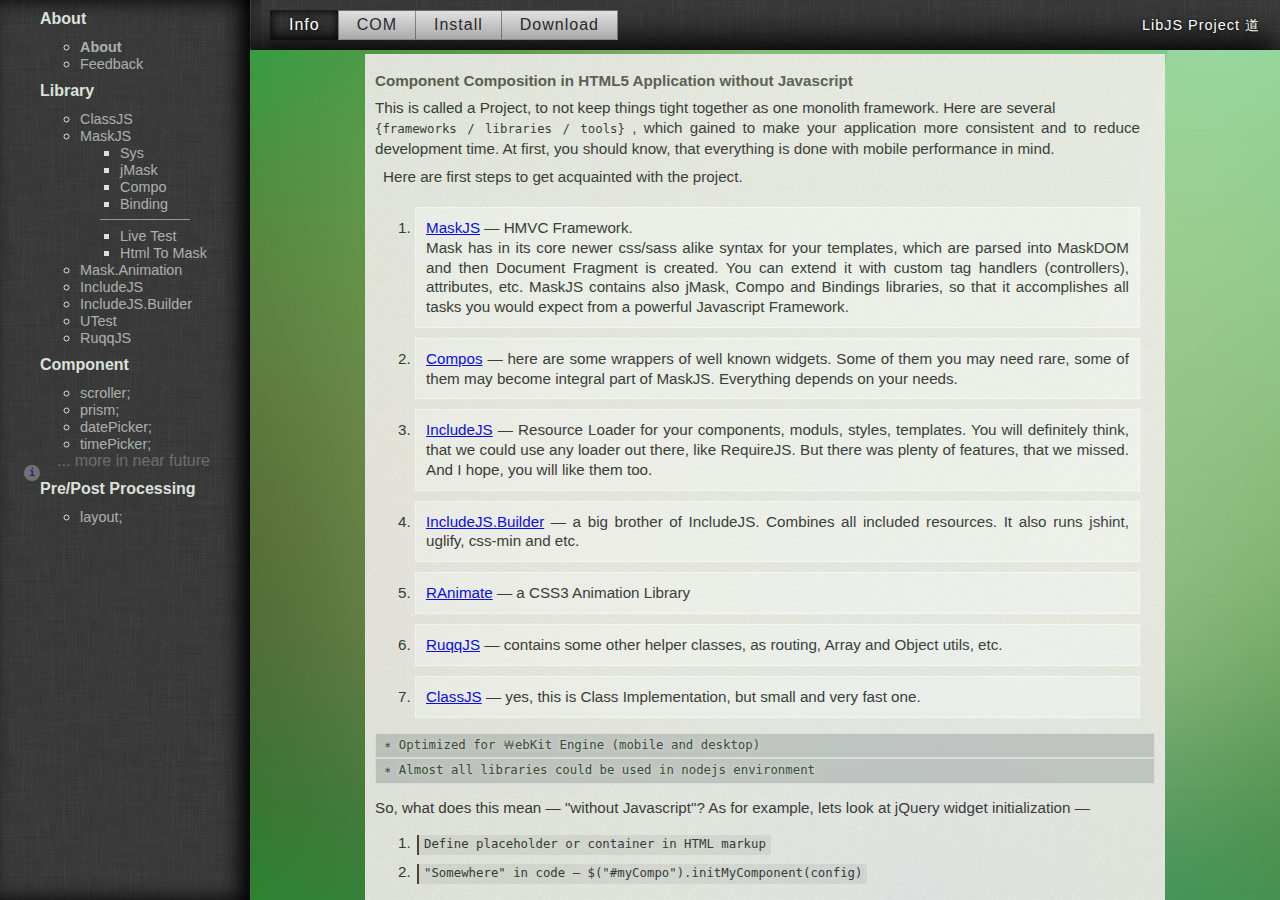
==== index.html @ 854505c6 "[dist] downloader" ====
<!DOCTYPE HTML>


<html>
<head>
	<meta http-equiv="Content-Type" content="text/html;charset=utf-8" />
    <meta name="viewport" content="maximum-scale=1.5, minimum-scale=.8, initial-scale=1, user-scalable=1" />
	<title>LibJS</title>

	
	
    

    
    

	
	
<link rel="stylesheet" href="index.build/style.css?v=1.1" /></head>
<body>
<noscript>Please enable Javascript in your browser</noscript>

<script type="mask/template" id="layout">
	//.webkit;



    menu {

		scroller {
			% each='menuModel' template='#menuTemplate';

			div style='height:20px;';
		}


		.menu-help {
			p.processors {
				p > 'Tag Processors are like decorators - they change in some how underlined or parents stack'
				p > code > 'comment > "any comment"'
				p > 'From this simple example "comment" preprocessor doesnt render itself and any of the child nodes.'
				hr;
				div > b > tt style='letter-spacing:1px;' > 'Important!'
				p { 'Tag Processor is just a name, its '
					u > 'still the custom handler'' of the MaskJS.
						I just call them so, while they do specific job - change or extend any render behavior.
						'
				}
			}
		}
    }


	.pageWrapper {
		.top-stitch;

		.page {
			.top-stitch;
			viewsManager#views;

			:pageActivity;
		}
	}



</script>

<script type="mask/template" id="menuTemplate">

	section {
		h3.~[class] > '~[title]'
		ul > % each='items' template='#menuItemTemplate';
		div style='text-align:right; opacity:.3' > '~[hint]'
	}

</script>

<script type="mask/template" id="menuItemTemplate">
	li.~[class] {
		.viewTitle data-view='~[view]' data-navigate='~[navigate]' > '~[title]'
		ul > % each='items' template='#menuItemTemplate';
	}
</script>


<script>
  (function(i,s,o,g,r,a,m){i['GoogleAnalyticsObject']=r;i[r]=i[r]||function(){
  (i[r].q=i[r].q||[]).push(arguments)},i[r].l=1*new Date();a=s.createElement(o),
  m=s.getElementsByTagName(o)[0];a.async=1;a.src=g;m.parentNode.insertBefore(a,m)
  })(window,document,'script','//www.google-analytics.com/analytics.js','ga');

  ga('create', 'UA-40307555-1', 'libjs.it');
  ga('send', 'pageview');

</script>

<div id="build.release.xhr" style="display: none;" hidden="hidden"><script type="include/load" id="includejs-scriptdownloaderdownloadermask" data-appuri="/script/downloader/downloader.mask"> 
.-downloader {
	
	button #download x-signal='click:download' > 'Download'
	
	i > ' (~[bind:size] KB)'
	
	a #download-link download='lib.js' target='_blank'  style='display:none' > 'Download'
	
	
	h4 > 'Environment'
	select {
		
		:dualbind value='env';
		
		option name='browser' >
			'Browser'
		option name='node' >
			'node.js'
	}
	
	h4 > 'Compression'
	select {
		
		:dualbind value='compression';
		
		option name='min' selected>
			'Minified'
		option name='dev' >
			'Development'
	}
	
	h4 > 'Libraries'
	% each='libs' >
		%% visible='env == "both" || env == closest(":downloader").model.env'  >
			.-lib-item {
		
				label {
					input type='checkbox' > :dualbind value='enabled';
					'~[name]'
				}
				
				% each=modules {
					
						.modules  {
							label {
								//%% log='parent.parent.parent.model.enabled';
								input type='checkbox' disabled='~[bind: parent.parent.model.enabled ? "" : "disabled"]' >
									:dualbind value='enabled';
									
								'~[name]'
							}
						}
				}
		}
	
	h4 > 'Exports'
	.group {
		.title > 'Exports'
		
		.exports-group {
			input#exports-globals type=radio name='exports' checked;
			label for='exports-globals' > 'globals'
			
			.libs {
				% each='libs' {
					%% visible="enabled && (env == 'both' || env == closest(':downloader').model.env)" {
						
						.comment > '// ~[name]'
						% each='exports' > div > '~[.]'
					}
				}
			}
		}
		
		.exports-group {
			input#exports-namespace type=radio name='exports';
			label for='exports-namespace' > 'namespace'
			input type='text'
				> :dualbind value='namespace' changeEvent='keyup';
			
			
			.libs {
				% each='libs' {
					%% visible="enabled && (env == 'both' || env == closest(':downloader').model.env)" {
						
						.comment > '// ~[name]'
						% each='exports' > div {
							'~[bind:closest(":downloader").model.namespace].~[.]'
						}
					}
				}
			}
		}
		
		.exports-group {
			input#exports-common type=radio name='exports';
			label for='exports-common' > 'CommonJS'
			
			
			.libs {
				% each='libs' {
					%% visible="enabled && (env == 'both' || env == closest(':downloader').model.env)" {
						
						.comment > '// ~[name]'
						% each='exports' > div {
							'"~[.]"'
						}
					}
				}
			}
			
		}
		
	}
	
	div style='clear:both; height: 50px;';
	
	
}
 </script>
<script type="include/load" id="includejs-scriptcontrollerdefaultmask" data-appuri="/script/controller/default.mask"> 
layout:master #viewFull {


		scroller.maximized > @placeholder #content;


}

layout:master #view {

		header {

		    .title style='float:right; text-align:right;' {
				@placeholder #title;
			}

			@placeholder #tabs;
		}
		scroller {
			@placeholder #content;
		}

}
 </script>
<script type="include/load" id="includejs-pageslibsaboutaboutmask" data-appuri="/pages/libs/about/about.mask"> 
layout:view master='view' {

    @content #title {
        'LibJS Project  道 '
    }

    @content #tabs {
        radioButtons{
            button.active name='info' > 'Info'
            button name='com' > 'COM'
            button name='install' > 'Install'
            button name='download' > 'Download'
        }
    }

    @content #content > .container.tabPanel{
        div.info.active {
            h4 > 'Component Composition in HTML5 Application without Javascript'

            div style='text-align:justify; padding-right: 15px;' {
                div >
                    "
                    This is called a Project, to not keep things tight together as one monolith framework.
                    Here are several
                    "
                    tt > "{frameworks / libraries / tools}"
                    "
                    , which gained to make your application more consistent
                    and to reduce development time.

                    At first, you should know, that everything is done with mobile performance in mind."

                p > "Here are first steps to get acquainted with the project."

                ol.about-list {
                    li {
                        a href='#mask' > 'MaskJS'
                        "
                        — HMVC Framework.
                        "
                        br;
                        "Mask has in its core newer css/sass alike syntax for your templates, which are parsed into
                        MaskDOM and then Document Fragment is created. You can extend it with custom tag handlers (controllers),
                        attributes, etc.  MaskJS contains also jMask, Compo and Bindings libraries,
                        so that it accomplishes all tasks you would expect from a powerful Javascript Framework.
                        "
                    }

                   
                    li {
                        a href='http://github.com/tenbits/Compos' target='_blank' > "Compos"
                        "
                        — here are some wrappers of well known widgets.
                        Some of them you may need rare, some of them may become integral part of MaskJS.
                        Everything depends on your needs.
                        "
                    }

                    li {
                        a href='#include' > "IncludeJS"
                        "
                        — Resource Loader for your components, moduls, styles, templates. You will definitely think, 
                        that we could use any loader out there, like RequireJS.
                        But there was plenty of features, that we missed. And I hope, you will like them too.
                        "
                    }

                    li {
                        a href='#includeBuilder' > 'IncludeJS.Builder'
                        "
                        — a big brother of IncludeJS. Combines all included resources.
                        It also runs jshint, uglify, css-min and etc.
                        "
                    }

                    li {
                        a href='#ranimate' > "RAnimate" " — a CSS3 Animation Library"
                    }

                    li {
                        a href='#ruqq' > 'RuqqJS'
                        "
                        — contains some other helper classes, as routing, Array and Object utils, etc.
                        "
                    }

                    li {
                        a href='#class' > 'ClassJS'
                        "
                        — yes, this is Class Implementation, but small and very fast one.
                        "
                    }
                }
            }


            div.hint > '∗ Optimized for  ￦ebKit Engine (mobile and desktop)'
            div.hint > '∗ Almost all libraries could be used in nodejs environment'

            div {
                h6;
                'So, what does this mean — "without Javascript"?'
                ' As for example, lets look at jQuery widget initialization — '
                ol {
                    li > code > 'Define placeholder or container in HTML markup'
                    li > code > '"Somewhere" in code — $("#myCompo").initMyComponent(config)'
                }
                'It looks simple — only 2 lines. ' b > i > 'BUT' ', this 2 lines have also 2 Problems.'
                ol {
                    li {
                        div > 'Tao'
                        div >'You separate this two lines. (1) is in markup and (2) is "somewhere" in javascript file.'
                        div > 'Smth. must be defined only once - not twice.'
                    }
                    li {
                        div > 'Actual Performance'
                        div > '(2) line has performance issues - '
                        ul  {
                           li > 'additional DOM Querying'
                           li > 'additional DOM Re-flow and Repaint, while rendering in that HTMLElement'
                        }
                    }
                }

                'This Project aims to cut off this two problems and the third one — ' b > i > 'Source Code Organization'

                p {
                    'What is jQuery Widget usually consists of? Right — javascript, css, images ...' br;
                    'So to use this widget you have to copy images and scripts into project directory, copy css into application styles.' br;
                    'Comfortable? Definitely no. With IncludeJS you "include" this all with only 1 line of code.'
                }

                'Interested? Look at the libraries and examples.'

            }

            h6;
        }

        div.com {
            h4 > 'Custom Tags with MaskJS = Component Oriented Markup (COM)'
            div > 'With this small note i would like to point out the ability to bind custom handlers to tag names. You become really smart templates
                where you can take the benefit of old good OOP, and i would call that Component Oriented Programming:'
            ul {
                li {
                    h5 > 'Encapsulation'
                    'Usually dialogs markup looks as such:'
                    prism language="markup" > formatter:pre {"

                        <div class='overlay'>
                            <div class='container'>
                                <div class='dialog'>
                                    <!--content-->
                        </div></div></div>

                    "}
                    
                    'With MaskJS it could be:'
                    prism > ":dialog { <!-- content --> }"
                }
                li {
                    h5 > 'Component Fabric Pattern'
                    prism > 'screenDependedComponet small="Compo1" big="Compo2" { <!-- content --> }'
                    'or event better per Javascript'
                    prism > "mask.registerHandler('myCompo', Info.smallScreen ? Compo1 : Compo2); "
                }
                li {
                    h5 > 'Inheritance'
                    div > 'You need scroller component with additional features? Your markup can stay untouched, just inherit from Scroller Component,
                        add required features, and finally register that new component as "scroller" tag handler.'
                }
                li {
                    h5 > 'Injection'
                    div > 'Replace any element (even "div" tag) with your implementation (for tests, debug, release). Wrap any markup parts with your handler
                        and control any behavior.'
                }

                li {
                    '... and much more things you can start with it.'
                }
            }
        }

        div.install {
            ol {
                li {
                    'Install nodejs - (* if not installed)'
                    div > code > a href='http://nodejs.org' target=_blank > 'NodeJS > Download'
                }
                li {
                    'Install git - (* ..)'
                    div > code > a href='http://yuilibrary.com/yui/docs/tutorials/git/' target=_blank > 'Setup git env.'
                }

                li {
                    'Install Python 2.7 - (* ..)'
                    div > code > a href='http://www.python.org/getit/releases/2.7.4/' target=_blank> 'Setup python env.'
                }

                li {
                    'Install C++ Compiler - (* ..)'
                    div >
                        code >
                            a
                                href='http://www.microsoft.com/visualstudio/eng/products/visual-studio-express-products'
                                target=_blank
                                    > '(Windows) cpp express'
                }

                li {
                    'Install IncludeJS'
                    div > code > '$ npm install includejs'

                    .hint {
                        'test: ' code > 'ijs --help'
                    }
                }
                li {
                    'Install LibJS Libraries'
                    div > code > '$ cd c:/anyfolder/to/save/libjs_libraries'
                    div > code > '$ ijs git-clone libjs'
                    .hint {
                        'test: ' code > 'ijs globals'
                        p > 'Should contain in projects.libjs.path = "file:///c:/anyfolder/to/save/libjs_libraries"'
                    }
                }
                li {
                    h5 > 'Template Project'

                    div > code > '$ cd c:/any/temp/folder'
                    div > code > '$ ijs template starter'

                    .hint {
                        'In some case to create symbolic links to installed libjs you have run this command with admin. rights'
                    }
                    .hint {
                        'test: ' code > 'ijs server index.dev.html'
                        p > 'Page should be opened, or navigate to http://localhost:5777/index.dev.html'
                        p > 'If you see some text on the page, then everything was successfully installed'
                    }
                }

                li {
                    h5 > 'Todo MVC'
                    div > code > '$ cd c:/any/temp/folder'
                    div > code > '$ ijs template todoapp'

                    p {
                        'Play around with small todo app, to see maskjs/includejs in work'
                    }
                }
            }
        }
        
        .download {
            :downloader;
        }
    }

}
 </script></div><script type="text/javascript" src="index.build/script.js?v=1.1"></script></body>
</html>
---- index.build/style.css ----
/**
 * prism.js default theme for JavaScript, CSS and HTML
 * Based on dabblet (http://dabblet.com)
 * @author Lea Verou
 */

code[class*="language-"],
pre[class*="language-"] {
	color: black;
	text-shadow: 0 1px white;
	font-family: Consolas, Monaco, 'Andale Mono', monospace;
	direction: ltr;
	text-align: left;
	white-space: pre;
	word-spacing: normal;
	
	-moz-tab-size: 4;
	-o-tab-size: 4;
	tab-size: 4;
	
	-webkit-hyphens: none;
	-moz-hyphens: none;
	-ms-hyphens: none;
	hyphens: none;
}

/* Code blocks */
pre[class*="language-"] {
	padding: 1em;
	margin: .5em 0;
	overflow: auto;	
	font-size:.93em;
}

:not(pre) > code[class*="language-"],
pre[class*="language-"] {
	background: #f5f2f0;
}

/* Inline code */
:not(pre) > code[class*="language-"] {
	padding: .1em;
	border-radius: .3em;
}

.token.comment,
.token.prolog,
.token.doctype,
.token.cdata {
	color: slategray;
}

.token.punctuation {
	color: #999;
}

.namespace {
	opacity: .7;
}

.token.property,
.token.tag,
.token.boolean,
.token.number {
	color: #905;
}

.token.selector,
.token.attr-name,
.token.string {
	color: #690;
}

.token.operator,
.token.entity,
.token.url,
.language-css .token.string,
.style .token.string {
	color: #a67f59;
	background: hsla(0,0%,100%,.5);
}

.token.atrule,
.token.attr-value,
.token.keyword {
	color: #07a;
}


.token.regex,
.token.important {
	color: #e90;
}

.token.important {
	font-weight: bold;
}

.token.entity {
	cursor: help;
}

/*
	glDatePicker style inspired by the calendar app in FireFly 3.0 rom

	http://code.gautamlad.com/glDatePicker/
	https://github.com/glad/glDatePicker/
	http://forum.xda-developers.com/showthread.php?t=914284
*/

/* Calendar container div */
.gldp-android
{
	float:left;
	font-family:"trebuchet ms" !important;
	background-color:#222 !important;
	font-size:0.8em !important;
	font-weight:bold !important;
	border:solid 1px #222;
}

/* Table style */
.gldp-android table
{
	border-spacing:1px;
	border-collapse:inherit;
}

/* Default row height */
.gldp-android tr
{
	line-height:28px;
}

/* Default style of cell */
.gldp-android td
{
	margin:0;
	padding:0;
	width:33px;
	text-align:center;
}

/* Previous and Next arrows */
.gldp-android-prevnext
{
	font-family:"times new roman";
	background-color:#222;
	color:#fff;
	cursor:pointer;
}

/* Month Year title */
.gldp-android-monyear
{
	background-color:#222;
	color:#fff;
	font-size:0.9em;
}

/* Days of the week (Sun, Mon, ...) */
.gldp-android-dow
{
	background-color:#424852;
	color:#ddd;
	font-size:0.8em;
}

/* Selectable days */
.gldp-android-day
{
	background-color:#000;
	color:#fff;
	border:solid 1px #000;
}
.gldp-android-day-hover
{
	background-color:#000;
	color:#fff;
	border:solid 1px #00afff;
	cursor:pointer;
}

/* Selected days */
.gldp-android-selected
{
	background-color:#024;
	color:#fff;
	border:solid 1px #008faf;
	cursor:wait;
}

/* Today */
.gldp-android-today
{
	background-color:#00afff;
	color:#fff;
	border:solid 1px #00afff;
}
.gldp-android-today-hover
{
	background-color:#fff;
	color:#00afff;
	border:solid 1px #00afff;
	cursor:pointer;
}

/* Weekends */
.gldp-android-sat, .gldp-android-sat-hover
{
	background-color:#000;
	color:#00afff;
	border:solid 1px #000;
}

.gldp-android-sun, .gldp-android-sun-hover
{
	background-color:#000;
	color:#ff4f00;
	border:solid 1px #000;
}

/* Non-selectable day.  Includes: previous/next month days and days that fall in the allowOld and endDate conditions */
.gldp-android-noday
{
	background-color:#222;
	border:solid 1px #222;
	color:#666;
	font-weight:normal;
	cursor:wait;
}
.dw{min-width:170px;position:absolute;top:5%;left:0;z-index:1001;color:#000;font-family:arial,verdana,sans-serif;font-size:12px;text-shadow:none;box-sizing:border-box;-webkit-box-sizing:border-box;-moz-box-sizing:border-box;-webkit-user-select:none;-moz-user-select:none;-ms-user-select:none}.dwi{position:static;margin:5px;display:inline-block}.dwwr{zoom:1;padding:0 10px;text-align:center}.dwo{width:100%;background:#000;position:absolute;top:0;left:0;z-index:1000;opacity:.7;filter:Alpha(Opacity=70)}.dw-bubble-bottom{margin-top:18px}.dw-bubble-top{margin-top:-18px}.dw-bubble .dw-arrw{position:absolute;left:0;width:100%}.dw-bubble-top .dw-arrw{bottom:-36px}.dw-bubble-bottom .dw-arrw{top:-36px}.dw-bubble .dw-arrw-i{margin:0 30px;position:relative;height:36px}.dw-bubble .dw-arr{display:block}.dw-arr{display:none;position:absolute;left:0;width:0;height:0;border-width:18px 18px;border-style:solid;margin-left:-18px}.dw-bubble-bottom .dw-arr{top:0;border-color:transparent transparent #fff transparent}.dw-bubble-top .dw-arr{bottom:0;border-color:#fff transparent transparent transparent}.dwc{float:none;margin:0 2px 5px 2px;padding-top:30px;display:inline-block}.dwcc{clear:both}.dwl{text-align:center;line-height:30px;height:30px;white-space:nowrap;position:absolute;top:-30px;width:100%}.dwv{padding:10px 0;border-bottom:1px solid #000}.dwrc{-webkit-border-radius:3px;border-radius:3px}.dwwc{margin:0;padding:0 2px;position:relative;background:#000;zoom:1}.dwwl{margin:4px 2px;position:relative;background:#888;background:-webkit-gradient(linear,left bottom,left top,from(#000),color-stop(0.35,#333),color-stop(0.50,#888),color-stop(0.65,#333),to(#000));background:-moz-linear-gradient(#000 0,#333 35%,#888 50%,#333 65%,#000 100%);background:-ms-linear-gradient(#000 0,#333 35%,#888 50%,#333 65%,#000 100%);background:-o-linear-gradient(#000 0,#333 35%,#888 50%,#333 65%,#000 100%);z-index:1010}.dww{margin:0 2px;overflow:hidden;position:relative}.dwsc .dww{color:#fff;background:#444;background:-webkit-gradient(linear,left bottom,left top,from(#000),color-stop(0.45,#444),color-stop(0.55,#444),to(#000));background:-moz-linear-gradient(#000 0,#444 45%,#444 55%,#000 100%);background:-ms-linear-gradient(#000 0,#444 45%,#444 55%,#000 100%);background:-o-linear-gradient(#000 0,#444 45%,#444 55%,#000 100%)}.dww ul{list-style:none;margin:0;padding:0;position:relative;z-index:2}.dww li{list-style:none;margin:0;padding:0 5px;display:block;text-align:center;line-height:40px;font-size:26px;white-space:nowrap;text-shadow:0 1px 1px #000;opacity:.3;filter:Alpha(Opacity=30)}.dww li.dw-v{opacity:1;filter:Alpha(Opacity=100)}.dww li.dw-h{visibility:hidden}.dwwb{position:absolute;z-index:4;left:0;cursor:pointer;width:100%;height:40px;text-align:center;opacity:1;-webkit-transition:opacity .2s linear}.dwa .dwwb{opacity:0}.dwwbp{top:0;-webkit-border-radius:3px 3px 0 0;border-radius:3px 3px 0 0;font-size:40px}.dwwbm{bottom:0;-webkit-border-radius:0 0 3px 3px;border-radius:0 0 3px 3px;font-size:32px;font-weight:bold}.dwpm .dwwc{background:transparent}.dwpm .dww{margin:-1px}.dwpm .dww li{text-shadow:none}.dwpm .dwwol{display:none}.dwwo{position:absolute;z-index:3;top:0;left:0;width:100%;height:100%;background:-webkit-gradient(linear,left bottom,left top,from(#000),color-stop(0.52,rgba(44,44,44,0)),color-stop(0.48,rgba(44,44,44,0)),to(#000));background:-moz-linear-gradient(#000 0,rgba(44,44,44,0) 52%,rgba(44,44,44,0) 48%,#000 100%);background:-ms-linear-gradient(#000 0,rgba(44,44,44,0) 52%,rgba(44,44,44,0) 48%,#000 100%);background:-o-linear-gradient(#000 0,rgba(44,44,44,0) 52%,rgba(44,44,44,0) 48%,#000 100%)}.dwwol{position:absolute;z-index:1;top:50%;left:0;width:100%;height:0;margin-top:-1px;border-top:1px solid #333;border-bottom:1px solid #555}.dwbg .dwb{display:block;height:40px;line-height:40px;padding:0 15px;margin:0 2px;font-size:14px;font-weight:bold;text-decoration:none;text-shadow:0 -1px 1px #000;border-radius:5px;-webkit-border-radius:5px;box-shadow:0 1px 3px rgba(0,0,0,0.5);-webkit-box-shadow:0 1px 3px rgba(0,0,0,0.5);color:#fff;background:#000;background:-webkit-gradient(linear,left bottom,left top,color-stop(0.5,#000),color-stop(0.5,#6e6e6e));background:-moz-linear-gradient(#6e6e6e 50%,#000 50%);background:-ms-linear-gradient(#6e6e6e 50%,#000 50%);background:-o-linear-gradient(#6e6e6e 50%,#000 50%);cursor:pointer;text-overflow:ellipsis;overflow:hidden;white-space:nowrap}.dwbc{padding:5px 0;text-align:center;clear:both}.dwbw{display:inline-block;width:50%;position:relative;z-index:1010}.dwbc-p .dwbw{width:33%}.dwhl{padding-top:10px}.dwhl .dwl{display:none}.dwbg{background:#fff;border-radius:3px;-webkit-border-radius:3px}.dwbg .dwpm .dww{color:#000;background:#fff;border:1px solid #AAA}.dwbg .dwwb{background:#ccc;color:#888;text-shadow:0 -1px 1px #333;box-shadow:0 0 5px #333;-webkit-box-shadow:0 0 5px #333}.dwbg .dwwbp{background:-webkit-gradient(linear,left bottom,left top,from(#bdbdbd),to(#f7f7f7));background:-moz-linear-gradient(#f7f7f7,#bdbdbd);background:-ms-linear-gradient(#f7f7f7,#bdbdbd);background:-o-linear-gradient(#f7f7f7,#bdbdbd)}.dwbg .dwwbm{background:-webkit-gradient(linear,left bottom,left top,from(#f7f7f7),to(#bdbdbd));background:-moz-linear-gradient(#bdbdbd,#f7f7f7);background:-ms-linear-gradient(#bdbdbd,#f7f7f7);background:-o-linear-gradient(#bdbdbd,#f7f7f7)}.dwbg .dwb-a{background:#3c7500;background:-webkit-gradient(linear,left bottom,left top,color-stop(0.5,#3c7500),color-stop(0.5,#94c840));background:-moz-linear-gradient(#94c840 50%,#3c7500 50%);background:-ms-linear-gradient(#94c840 50%,#3c7500 50%);background:-o-linear-gradient(#94c840 50%,#3c7500 50%)}.dwbg .dwwl .dwb-a{background:#3c7500;background:-webkit-gradient(linear,left bottom,left top,from(#3c7500),to(#94c840));background:-moz-linear-gradient(#94c840,#3c7500);background:-ms-linear-gradient(#94c840,#3c7500);background:-o-linear-gradient(#94c840,#3c7500)}.android-ics .dw{padding:0;color:#31b6e7;background:#292829;border-top:1px solid #4a494a}.android-ics .dwwc,.android-ics .dwwl,.android-ics .dww,.android-ics .dwb{background:0}.android-ics .dwwr{padding:0}.android-ics .dwc{margin:0;padding:30px 10px 1px 10px}.android-ics .dwhl{padding:1px 10px}.android-ics .dwv{height:36px;line-height:36px;padding:0;border-bottom:2px solid #31b6e7;font-size:18px}.android-ics .dwwl{margin:0 2px}.android-ics .dww{border:0}.android-ics .dwpm .dww{border:0;background:0}.android-ics .dww li{color:#fff;font-size:18px;text-shadow:none}.android-ics .dwwo{background:-webkit-gradient(linear,left bottom,left top,from(#282828),color-stop(0.52,rgba(40,40,40,0)),color-stop(0.48,rgba(40,40,40,0)),to(#282828));background:-moz-linear-gradient(#282828 0,rgba(40,40,40,0) 52%,rgba(40,40,40,0) 48%,#282828 100%);background:-ms-linear-gradient(#282828 0,rgba(40,40,40,0) 52%,rgba(40,40,40,0) 48%,#282828 100%);background:-o-linear-gradient(#282828 0,rgba(40,40,40,0) 52%,rgba(40,40,40,0) 48%,#282828 100%)}.android-ics .dwwb{background:#292829;box-shadow:none;-webkit-box-shadow:none}.android-ics .dwwb span{display:none}.android-ics .dwwb:after{position:absolute;top:50%;left:50%;margin-top:-8px;margin-left:-8px;color:#7e7e7e;width:0;height:0;border-width:8px;border-style:solid;content:''}.android-ics .dwwbp:after{border-color:transparent transparent #7e7e7e transparent}.android-ics .dwwbm:after{border-color:#7e7e7e transparent transparent transparent}.android-ics .dwwl .dwb-a{background:#292829}.android-ics .dwwbp.dwb-a:after{border-color:transparent transparent #319abd transparent}.android-ics .dwwbm.dwb-a:after{border-color:#319abd transparent transparent transparent}.android-ics .dwwol{width:60%;left:20%;height:36px;border-top:2px solid #31b6e7;border-bottom:2px solid #31b6e7;margin-top:-20px;display:block}.android-ics .dwbc{border-top:1px solid #424542;padding:0}.android-ics .dwb{height:36px;line-height:36px;padding:0;margin:0;font-weight:normal;text-shadow:none;box-shadow:none;border-radius:0;-webkit-border-radius:0;-webkit-box-shadow:none}.android-ics .dwb-a{background:#29799c}.android-ics .dwb-s .dwb,.android-ics .dwb-n .dwb{border-right:1px solid #424542}.android-ics.light .dw{background:#f5f5f5}.android-ics.light .dww li{color:#000}.android-ics.light .dwwo{background:-webkit-gradient(linear,left bottom,left top,from(#f5f5f5),color-stop(0.52,rgba(245,245,245,0)),color-stop(0.48,rgba(245,245,245,0)),to(#f5f5f5));background:-moz-linear-gradient(#f5f5f5 0,rgba(245,245,245,0) 52%,rgba(245,245,245,0) 48%,#f5f5f5 100%);background:-ms-linear-gradient(#f5f5f5 0,rgba(245,245,245,0) 52%,rgba(245,245,245,0) 48%,#f5f5f5 100%);background:-o-linear-gradient(#f5f5f5 0,rgba(245,245,245,0) 52%,rgba(245,245,245,0) 48%,#f5f5f5 100%)}.android-ics.light .dwwb{background:#f5f5f5;color:#f5f5f5}.android-ics.light .dwbc{border-top:1px solid #dbdbdb}.android-ics.light .dwb{color:#000}.android-ics.light .dwb-a{color:#fff}.android-ics.light .dwb-s .dwb,.android-ics.light .dwb-n .dwb{border-right:1px solid #dbdbdb}.android-ics .dw-bubble-bottom .dw-arr{border-color:transparent transparent #292829 transparent}.android-ics .dw-bubble-top .dw-arr{border-color:#292829 transparent transparent transparent}.android-ics.light .dw-bubble-bottom .dw-arr{border-color:transparent transparent #f5f5f5 transparent}.android-ics.light .dw-bubble-top .dw-arr{border-color:#f5f5f5 transparent transparent transparent}

.api {
    font-family: "Myriad Pro","Helvetica Neue",Helvetica,"Arial Unicode MS",Arial,sans-serif;
}

.api a {
    color: #111;
    text-decoration: none;
}

.api-item{
    margin:5px;
    border-bottom: 1px dashed #777;
}

.api-name {
    font-size:1.1em;
    font-weight: bold;
}


.api-arguments .type{
    display: inline-block;
}
.api-arguments p{
    margin: 0;
}

.api-arguments .argument {
    white-space: nowrap;
}


.method-returns {
    display: inline-block;
    font-weight: 100;
    color:#555;
    font-size: .9em;
}

.api-anchor {
    display: none;
    margin: auto 5px;
    color: #333;
}

.api-name:hover > .api-anchor {
    display: inline-block;
}


.api-menu > .api-files {
    float:left;
    margin: auto 10px;
}

.api-files > .api-file-item {
    padding: 3px;
    cursor: pointer;
    margin-top: 5px;
}

.api-files > .active {
    background: #eee;
    font-weight: bold;
}

.api-menu .api-file-path{
    font-size: .9em;
    color:#555;
    font-style: italic;
    margin-left: 10px;
}
.api-menu a {
    color: inherit;
    text-decoration: none;
}


.api-documentation {
    clear:both;
}

.api-documentation > .api-file-doc, .api-tabs > .api-tab {
    display: none;
}

.api-documentation > .api-file-doc.active, .api-tabs > .api-tab.active  {
    display: block;
}

.api-tab > .api-file-item {
    cursor: pointer;
}
.api-tab > .api-file-item:hover {
    text-decoration: underline;
}

.type > a, .type > span, a.type {
    padding: 0px 4px;
    margin: 0px 4px;
    border-radius: 3px;
    border: 1px solid #ddd;

}

.type > a, a.type {
    background: #83BF51;
    color:#000;
}

.type > span {
    background: #eee;
}

.type-return {
    color: rgb(0,100,0);
    font-weight: bold;
}

.api-tags {
    font-size: .9;
    font-family: monospace;
}
.api-tags > span {
    padding: 3px 5px;
    border: #ddd;
    border-radius: 3px;
}
.api-tags > .api-deprecated{
    background: #eee;
    color: #990000;
}

/**
 * downloader Styles
 *
 * example:
 *
 * .-downloader 
 *
 */

.-downloader input[type=text] {
	padding: 0px 5px;
	margin: 0px 5px;
	border: 0px;
	background: none;
	outline: none;
	
	border-bottom: 1px dotted green;
	
	text-align: center;
	width: 50px;
}

.-downloader .comment {
	opacity: .5;
	font-size: .9em;
}

.-downloader .libs {
	padding-left: 30px;
	font-family: monospace
}

.-downloader .exports-group {
	float: left;
	margin-right: 30px;
}

.-downloader .modules { padding-left: 20px; }
.-downloader .modules.disabled { opacity: .6; }

#views {
	height: 100%;
	min-height: 300px;
    line-height: 1.3em;

	font-size:.95em;
    margin:0 auto;

	box-shadow: 0px -10px 30px #000;
}

#views .view {
    /*max-width: 800px;
    min-width: 600px;
    */
	min-height: 200px;
	height: 100%;
    box-sizing: border-box;
	-moz-box-sizing:border-box;
    position: relative;

    margin: 0 auto;



    display: none;

	z-index: 999;

}

#views .view.active {
    display: block;
}

.view header, .view footer {
    background:#4C3F33; /*rgb(100,100,100); */

    color:rgb(250,255,250);
    padding: 0px 20px;
    text-shadow: 0px 0px 3px #000;
    font-size: .95em;
    letter-spacing: 1px;
    box-sizing: border-box;
	-moz-box-sizing: border-box;

    height: 40px;
    line-height: 40px;
    position: relative;
    z-index: 998;



    display: block;
}

.view header {
    background: none;
	position: relative;
	top: -45px;
}

.view header a {
	color: #ddd;
}

/*
.view > header:after{
	content: ' ';
	position: absolute;
	bottom:-20px;
	height: 20px;
	width:100%;
	left:0px;

	background: -moz-linear-gradient(top, rgba(0,0,0, .4) 0%, rgba(255,255,255,0) 100%);
	background: -webkit-gradient(linear, left top, left bottom, color-stop(0%, rgba(255,255,255,0)), color-stop(100%,rgba(255,255,255,0)));
	background: -webkit-linear-gradient(top, rgba(0,0,0, .4) 0%,rgba(255,255,255,0) 100%);
	background: -o-linear-gradient(top, rgba(0,0,0, .4) 0%,rgba(255,255,255,0) 100%);
	background: -ms-linear-gradient(top, rgba(0,0,0, .4) 0%,rgba(255,255,255,0) 100%);
	background: linear-gradient(to bottom, rgba(0,0,0, .4) 0%,rgba(255,255,255,0) 100%);
}*/

.view > .scroller {
	max-width: 800px;
	margin: 0 auto;

	/*border: 2px solid #4C3F33;
	border-top: 4px dashed #4C3F33;*/

	position: relative;
	z-index: 9999;

	-webkit-transform: translateY(0px);
	-moz-transform: translateY(0px);
	-ms-transform: translateY(0px);
	-o-transform: translateY(0px);
	transform: translateY(0px);
}

.view section {
    padding: 10px 20px;
}

.view footer {


   /* border-bottom-left-radius: 12px;
    border-bottom-right-radius: 12px;*/

    /*position: absolute;   */
    bottom: 0px;
    width:100%;

    border-bottom:0px solid #333;
    border-top:1px solid #333;
}

.view div.scroller {
	opacity: 0.9;
    position: absolute; top:4px; left:0px; right:0px; bottom: 0px;
}

.view div.scroller.maximized {
    top:-50px; left:0px; right:0px; bottom: 0px;
	opacity: 1;
}

@import url(http://fonts.googleapis.com/css?family=Source+Sans+Pro:300,600,700);
html, body {
    margin: 0;
    padding: 0;
    background: rgb(250,253,250);
    min-width: 600px;

    font-family: 'Segoe UI', 'Helvetica', sans-serif;

	position: relative;

	min-height: 500px;
	height: 100%;

	cursor: default;
}

ul {
	margin: 0px;
}

body {
	height: 100%;
	color: #333;
	background-color:#222;

	overflow: hidden;
}
div {
	cursor: inherit;
}
td{ vertical-align: top; }

td > ul {
	margin-top: 0px;
}


.scroller {
	overflow: auto;
}

div.tao {
    position: absolute; top:0px; right:0px;
    z-index: 0px;
    width:128px; height:128px;
    z-index: 0;
}
div.webkit{
    opacity:.5;
    z-index: 0;
    background:url(../images/webkit.black.png) 0 0 no-repeat;
    width:64px; height:64px;
    position:absolute; top:128px; right:32px;
    background-size:contain;
}

div.footer {
    position: absolute;
    bottom: 0px;
    height: 161px;
    width:100%;
    z-index: 0;
    /*background: url(../images/grass.png) bottom left repeat-x;*/
	background: red;
	background-size: 100%;
}


.hint {
    padding: 2px 8px;
    background:rgba(200,200,200, 1);
    border:1px solid rgba(230,230,230,1);
    color: rgb(50,70,50);
	text-shadow: 0px 0px 4px #eee;

	font-family: monospace;
}

.github-ribbon {
    position:absolute;
    top: -12px;
    right: -12px;

	width:64px;
	height:64px;
	background: url(../images/github.png) 0 0 no-repeat;

	-webkit-transform: scale(.5) rotate(0deg);
	-webkit-transition: -webkit-transform 200ms ease-in;
	-moz-transform: scale(.5) rotate(0deg);
	-moz-transition: -webkit-transform 200ms ease-in;
	-o-transform: scale(.5) rotate(0deg);
	-o-transition: -webkit-transform 200ms ease-in;
	transform: scale(.5) rotate(0deg);
	transition: -webkit-transform 200ms ease-in;


	z-index: 5;

}
.github-ribbon:before {
	content: 'Fork';
	z-index: 4;
	color:#eee;
	position: absolute;
	left: -100%;
	top:0px;
	line-height: 64px;
}

.github-ribbon:hover{

	-webkit-transform: scale(1) rotate(360deg);
	-moz-transform: scale(1) rotate(360deg);
	-o-transform: scale(1) rotate(360deg);
	transform: scale(1) rotate(360deg);

}

.pageWrapper {
	height:100%;
	min-height:100%;
	min-width: 800px;

	padding-top: 50px;
	border-left: 250px solid transparent;
	box-sizing: border-box;
	-webkit-box-sizing: border-box;
	-moz-box-sizing:border-box;

	background:#2D2C2B url(../images/low_contrast_linen.png) 0 0 repeat;
}
.pageWrapper:before{
	position: absolute;
	content: ' ';
	width:10px;
	height: 50px;

	top:0px;
	left: 250px;
	border-left: 1px dashed #444;
	box-shadow: inset 2px 0px 10px #222;
}


.page {
	height: 100%;
	background: #389C44 url(../images/test.jpg) 0 0 repeat;
	background-size: cover;
	position: relative;
}


button{
	outline: none;
	position: relative;
	color: #292929;
	font-size: 16px;
	text-align: center;
	white-space: nowrap;
	margin: 0;
	padding: 6px 18px;
	overflow: hidden;
	border-radius: 3px;
	border: 1px solid rgba(15, 15, 15, 0.4);
    background:transparent;
	background: -webkit-linear-gradient(top, #e1e1e1, #aaa);
    background: -moz-linear-gradient(top, #e1e1e1, #aaa);
    background: -o-linear-gradient(top, #e1e1e1, #aaa);
    background: -ms-linear-gradient(top, #e1e1e1, #aaa);

	text-overflow: ellipsis;
	cursor: pointer;
    letter-spacing: 1px;
}
button:active {
	background: -webkit-linear-gradient(top, #aaa, #e1e1e1); top: 1px;
    background: -moz-linear-gradient(top, #aaa, #e1e1e1);
    background: -o-linear-gradient(top, #aaa, #e1e1e1);

}
div.radioButtonsfg {
	float:left;
	margin-right: 15px;
}
div.radioButtons > button {
    border-right-width: 0px;
    border-radius: 0px;
    border-left: 1px solid rgba(15,15,15,.4);

	-webkit-transition: box-shadow 100ms linear, background-color 200ms linear;
	-moz-transition: box-shadow 100ms linear, background-color 200ms linear;
	-o-transition: box-shadow 100ms linear, background-color 200ms linear;

	line-height: 1em;

	text-shadow: none;
}
div.radioButtons > button:first-child{
    border-left-width: 1px;
    /*border-top-left-radius: 6px;
    border-bottom-left-radius: 6px;*/
}
div.radioButtons > button:last-child{

    border-right-width: 1px;
    /*border-top-right-radius: 6px;
    border-bottom-right-radius: 6px;*/
}
div.radioButtons > button.active {
    box-shadow: inset 0px 0px 10px #000;
    border-color: rgba(0,0,0,.5);
    background:transparent;
    color:#fff;
    text-shadow: 0px 0px 5px #000;
}

.tabPanel > * { display: none; }
.tabPanel > *.active { display: block; }


/** content */

.view .scroller  {
    /*background: #EEEEEE url(../images/dust.png) 0 0 repeat;*/
	background: #F3F0ED url(../images/dust2.png) 0 0 repeat;
}

.container {
    /*min-height:100%;*/
    padding: 10px;
}

h6, h5, h4 { margin:3px 0px; padding: 4px 0px; }
h5 {
    color: #444;
}

code {
	border-left: 2px solid hsl(30,20%,25%);
    display: inline-block;
	background: rgba(88,88,88,.1);
}

pre > code {
	background: transparent;
}

code, pre{
    padding: 0px 5px !important;
    margin: 2px !important;
}
ul.tiny {margin-left: 8px; padding-left: 5px;}
ul.tiny li { margin-bottom: 4px; padding-bottom: 4px; border-bottom: 2px dotted #bbb; }

p {
    padding: 5px;
    margin:3px;
}


.collapsable { margin-right: 30px; cursor: pointer; }
.collapsable > span {
    -webkit-transition: -webkit-transform 100ms linear;
    -moz-transition: -moz-transform 100ms linear;
    -o-transition: -o-transform 100ms linear;
    -ms-transition: -ms-transform 100ms linear;

    display: inline-block;
    -webkit-transform: rotate(0deg);
    -moz-transform: rotate(0deg);
    -o-transform: rotate(0deg);
    -ms-transform: rotate(0deg);
}
.collapsable.closed > span {
    -webkit-transform: rotate(-90deg);
    -moz-transform: rotate(-90deg);
    -ms-transform: rotate(-90deg);
    -o-transform: rotate(-90deg);
}

/** views */

ul.anchors > li > a { color: #000; text-decoration: none; font-family: monospace; }
ul.anchors > li > a:hover { background: rgb(240,240,240); text-decoration: underline; }

#includeView{
	background: hsl(30,20%,25%);
}
#includeView .scroller{
    border-top:1px solid #333;
    border-bottom: 1px solid #333;
}

#maskView .examples {
    padding-bottom: 40px;
}
#maskView .example {
    margin: 10px 0px;
    padding-bottom: 5px;
	border-bottom: 2px dotted #888;
}
#maskView .example pre, #maskView .example > div {
    margin-left:30px;
    border-top-left-radius: 6px;
    border-bottom-left-radius: 6px;
}

.api li > code, .example li > code {
    cursor: pointer;
    font-size: 1.1em;
}


.api-list td {
	padding: 5px;
	font-family: monospace;
}
.api-list td:first-child {
	border-right: 1px solid #999;
}

/*--.api li:hover > code, .example li:hover > code{ font-weight: 600; }*/



.badge { position: relative; cursor: pointer;}
.badge:before {
	content: 'i';
	font-family: monospace;
	font-size: 10px;
	position: absolute;
	width:16px;
	height:16px;
	line-height: 16px;
	text-align: center;

	left: -16px;
	top: -5px;
	background: rgba(255,255,255,.7);
	border-radius: 50%;
	color:blue;
	opacity: .4;
}
.badge:hover:after{
	opacity: 1;
}

hr {
	opacity: .4;
}
li.hr {
	list-style: none;
	border-bottom: 1px solid #999;
	padding:0px;
	position: relative;
	margin: 7px 0px;
	left: -20px;
}

.ie9Alert{
	position: fixed;
	top:0px; left:0px; bottom:0px; right:0px;
	filter: alpha(opacity=80);
	color:white;
	font-size: 1.5em;
	text-align: center;

	background:#333;
	z-index: 999999;
}

ol > li {
	margin-bottom: 5px;
}



.info > h4 {
	color: #595853;
}


.about-list > li {
	/*list-style: none;*/
	margin: 10px auto;
	background: rgba(255,255,255, .5);
	border: 1px solid #fff;
	padding: 10px;
}

menu {
    display: block;
    position: relative;


    top:0px; left:0px;
    margin:0px;
	padding:0px;
    height: 100%;

    box-sizing: border-box;
    -moz-box-sizing: border-box;
    -o-box-sizing: border-box;

    background:#2D2C2B url(../images/low_contrast_linen.png) 0 0 repeat;
    color:rgb(240,245,240);
    /*text-shadow: 0px 0px 4px rgb(0,0,0);*/

    -webkit-transition: color 100ms linear;
    -moz-transition: color 100ms linear;
    -o-transition: color 100ms linear;

    -webkit-user-select: none;

	width:250px;

	float: left;

	box-shadow: inset -10px 0px 20px #000;

	z-index: 99999 !important;
}
menu:hover {
    color:rgb(220,225,220);
    z-index: 999;
}

.menu-help:after{
    content:' ';
    position:absolute;
    right: -3px;
    top:0px;
    width:3px;
    height:100%;
    background:rgba(0,0,0,.4);

}

menu > .scroller {
	height:100%;
}
menu > .scroller > .scroller-container {
	padding: 0px 40px;
}


menu .viewTitle {cursor: pointer; opacity: .7; -webkit-transition:opacity 200ms linear; font-size: .9em;}
menu .viewTitle:hover { text-decoration: underline; opacity: 1;}

menu > .menu-help {
	position:absolute;
	top:0px; left: 105%;
	width:100%;
	height: 100%;
	z-index: 9999999;
	background: inherit;
	opacity: 1;
	display: none;
	-webkit-transition: all 100ms linear;
	font-size: small;
}
.menu-help > p {padding: 10px;}


.menu-help:before {
	content:' ';
    position:absolute;
    left: -3px;
    top:0px;
    width:3px;
    height:100%;
    background:rgba(0,0,0,.4);
}

menu h3 {
	font-size: 1em;
	margin:0px;
	padding: 10px 0px;
}

menu .selected {
	font-weight: bold;
}
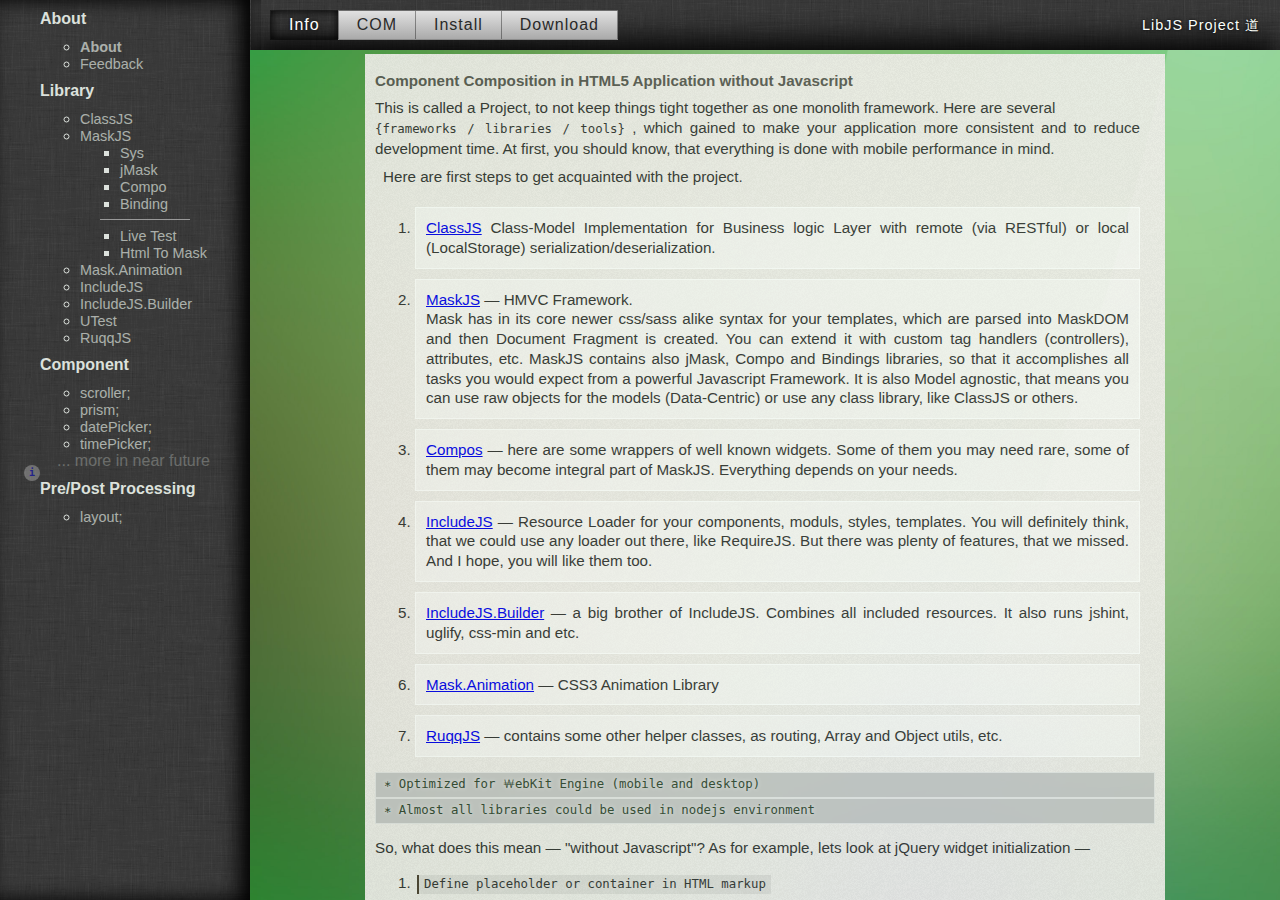
==== commit cefa9004: "[++] about list" ====
--- a/index.html
+++ b/index.html
@@ -277,6 +277,14 @@
                 p > "Here are first steps to get acquainted with the project."
 
                 ol.about-list {
+                     li {
+                        a href='#class' > 'ClassJS'
+                        "
+                            Class-Model Implementation for Business logic Layer with remote (via RESTful) or local
+                            (LocalStorage) serialization/deserialization. 
+                        "
+                    }
+                    
                     li {
                         a href='#mask' > 'MaskJS'
                         "
@@ -286,7 +294,9 @@
                         "Mask has in its core newer css/sass alike syntax for your templates, which are parsed into
                         MaskDOM and then Document Fragment is created. You can extend it with custom tag handlers (controllers),
                         attributes, etc.  MaskJS contains also jMask, Compo and Bindings libraries,
-                        so that it accomplishes all tasks you would expect from a powerful Javascript Framework.
+                        so that it accomplishes all tasks you would expect from a powerful Javascript Framework. It is also 
+                        Model agnostic, that means you can use raw objects for the models (Data-Centric) or use any class library,
+                        like ClassJS or others.
                         "
                     }
 
@@ -318,7 +328,7 @@
                     }
 
                     li {
-                        a href='#ranimate' > "RAnimate" " — a CSS3 Animation Library"
+                        a href='#mask-animation' > "Mask.Animation" " — CSS3 Animation Library"
                     }
 
                     li {
@@ -328,12 +338,7 @@
                         "
                     }
 
-                    li {
-                        a href='#class' > 'ClassJS'
-                        "
-                        — yes, this is Class Implementation, but small and very fast one.
-                        "
-                    }
+                   
                 }
             }
 
@@ -382,9 +387,12 @@
         }
 
         div.com {
-            h4 > 'Custom Tags with MaskJS = Component Oriented Markup (COM)'
-            div > 'With this small note i would like to point out the ability to bind custom handlers to tag names. You become really smart templates
-                where you can take the benefit of old good OOP, and i would call that Component Oriented Programming:'
+            h4 > 'Component Oriented Programming'
+            div > 'Main Feature of MaskJS, beyond its simple markup and fast parsers, is the MaskDOM and Custom Tags. With it you develop not the application,
+            but the Components. In this way, you are concentrated all the time on small discrete parts(components) or delegate the development upon your team. 
+            Once written, you do not need to initialize it itself, or use any placeholders, just load the handler as generic Javascript and you
+            are ready to use it in templates. IncludeJS would help to load all required resources - css, templates and any javascript helpers. Markup becomes more 
+            generic patterns: '
             ul {
                 li {
                     h5 > 'Encapsulation'
@@ -404,14 +412,15 @@
                 }
                 li {
                     h5 > 'Component Fabric Pattern'
-                    prism > 'screenDependedComponet small="Compo1" big="Compo2" { <!-- content --> }'
-                    'or event better per Javascript'
-                    prism > "mask.registerHandler('myCompo', Info.smallScreen ? Compo1 : Compo2); "
+
+                    'Ex.  Make your app responsible'
+
+                    prism > ':screen small="Compo1" big="Compo2" { <!-- template --> }'
+                    prism > "mask.registerHandler(':myCompo', Info.smallScreen ? Compo1 : Compo2); "
                 }
                 li {
                     h5 > 'Inheritance'
-                    div > 'You need scroller component with additional features? Your markup can stay untouched, just inherit from Scroller Component,
-                        add required features, and finally register that new component as "scroller" tag handler.'
+                    div > 'Inherit from any component controller and override or extend the functionality.'
                 }
                 li {
                     h5 > 'Injection'
@@ -428,29 +437,18 @@
         div.install {
             ol {
                 li {
-                    'Install nodejs - (* if not installed)'
+                    'Install nodejs environment'
                     div > code > a href='http://nodejs.org' target=_blank > 'NodeJS > Download'
-                }
-                li {
-                    'Install git - (* ..)'
-                    div > code > a href='http://yuilibrary.com/yui/docs/tutorials/git/' target=_blank > 'Setup git env.'
-                }
-
-                li {
-                    'Install Python 2.7 - (* ..)'
-                    div > code > a href='http://www.python.org/getit/releases/2.7.4/' target=_blank> 'Setup python env.'
-                }
-
-                li {
-                    'Install C++ Compiler - (* ..)'
+                    div > code > a href='http://yuilibrary.com/yui/docs/tutorials/git/' target=_blank > 'GIT'
+                    div > code > a href='http://www.python.org/getit/releases/2.7.4/' target=_blank> 'Python'
                     div >
                         code >
                             a
                                 href='http://www.microsoft.com/visualstudio/eng/products/visual-studio-express-products'
                                 target=_blank
-                                    > '(Windows) cpp express'
-                }
-
+                                    > '(Windows) C++ Compiler'
+                }
+                
                 li {
                     'Install IncludeJS'
                     div > code > '$ npm install includejs'
@@ -496,9 +494,9 @@
             }
         }
         
-        .download {
+        .download >
             :downloader;
-        }
+        
     }
 
 }
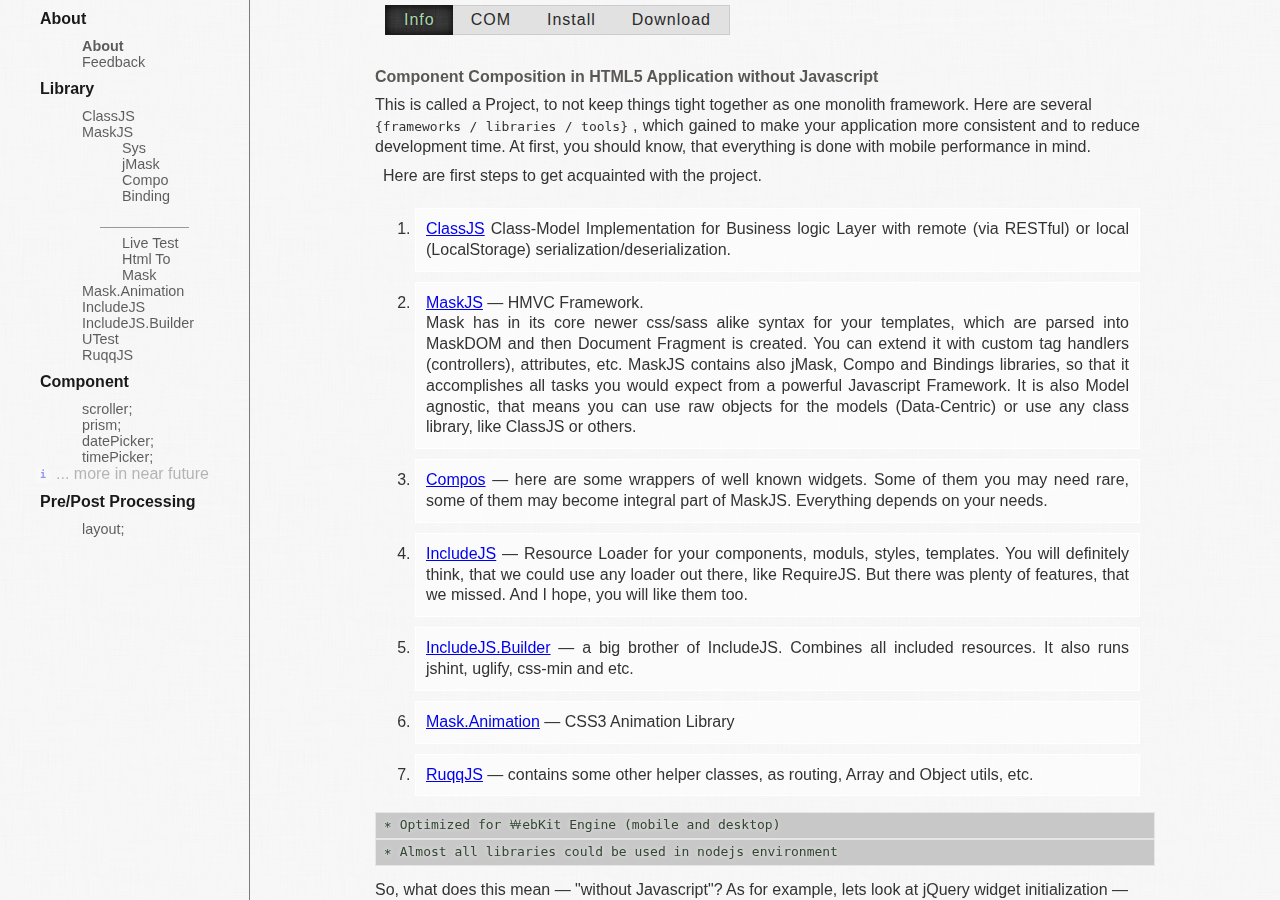
==== commit 2f308576: "[ui] flat" ====
--- a/index.html
+++ b/index.html
@@ -15,7 +15,7 @@
     
 
 	
-	
+	<!--<link rel="stylesheet" href="style/menu.css" />-->
 <link rel="stylesheet" href="index.build/style.css?v=1.1" /></head>
 <body>
 <noscript>Please enable Javascript in your browser</noscript>
@@ -25,41 +25,34 @@
 
 
 
-    menu {
-
-		scroller {
-			% each='menuModel' template='#menuTemplate';
-
-			div style='height:20px;';
-		}
-
-
-		.menu-help {
-			p.processors {
-				p > 'Tag Processors are like decorators - they change in some how underlined or parents stack'
-				p > code > 'comment > "any comment"'
-				p > 'From this simple example "comment" preprocessor doesnt render itself and any of the child nodes.'
-				hr;
-				div > b > tt style='letter-spacing:1px;' > 'Important!'
-				p { 'Tag Processor is just a name, its '
-					u > 'still the custom handler'' of the MaskJS.
-						I just call them so, while they do specific job - change or extend any render behavior.
-						'
-				}
-			}
-		}
+    :menu {
+		
+		
+
+
+		//.menu-help {
+		//	p.processors {
+		//		p > 'Tag Processors are like decorators - they change in some how underlined or parents stack'
+		//		p > code > 'comment > "any comment"'
+		//		p > 'From this simple example "comment" preprocessor doesnt render itself and any of the child nodes.'
+		//		hr;
+		//		div > b > tt style='letter-spacing:1px;' > 'Important!'
+		//		p { 'Tag Processor is just a name, its '
+		//			u > 'still the custom handler'' of the MaskJS.
+		//				I just call them so, while they do specific job - change or extend any render behavior.
+		//				'
+		//		}
+		//	}
+		//}
     }
 
 
 	.pageWrapper {
-		.top-stitch;
-
-		.page {
-			.top-stitch;
-			viewsManager#views;
-
-			:pageActivity;
-		}
+		
+		viewsManager #views;
+
+		:pageActivity;
+	
 	}
 
 
@@ -67,18 +60,24 @@
 </script>
 
 <script type="mask/template" id="menuTemplate">
-
-	section {
-		h3.~[class] > '~[title]'
-		ul > % each='items' template='#menuItemTemplate';
-		div style='text-align:right; opacity:.3' > '~[hint]'
-	}
+	
+section {
+	h3.~[class] > '~[title]'
+	ul > % each='items' template='#menuItemTemplate';
+	div style='text-align:right; opacity:.3' > '~[hint]'
+}
 
 </script>
 
 <script type="mask/template" id="menuItemTemplate">
 	li.~[class] {
-		.viewTitle data-view='~[view]' data-navigate='~[navigate]' > '~[title]'
+		% visible='title' >
+			.viewTitle
+				data-view='~[view]'
+				data-navigate='~[navigate]'
+				
+					> .roll-link > span data-title='~[title]' > '~[title]'
+					
 		ul > % each='items' template='#menuItemTemplate';
 	}
 </script>
@@ -228,25 +227,66 @@
 layout:master #view {
 
 		header {
-
-		    .title style='float:right; text-align:right;' {
-				@placeholder #title;
+			.header-content {
+				.title style='float:right; text-align:right;' {
+					@placeholder #title;
+				}
+	
+				@placeholder #tabs;
 			}
-
-			@placeholder #tabs;
-		}
+		}
+		
+		@placeholder #side-menu {
+			:tabs .side-menu {
+				@panels
+					> @placeholder;
+			
+				:animation #show {
+					'transform | translateX(100%) > translateX(0%) | 200ms ease-in'
+				}
+			}
+		}
+		
 		scroller {
 			@placeholder #content;
 		}
 
 }
+ </script>
+<script type="include/load" id="includejs-scriptcompomenumenumask" data-appuri="/script/compo/menu/menu.mask"> 
+:template #menuItemTemplate {
+	li.~[class] {
+			% visible='title' >
+				.viewTitle
+					data-view='~[view]'
+					data-navigate='~[navigate]'
+					
+						> .roll-link > span data-title='~[title]' > '~[title]'
+						
+			ul > % each='items' template='#menuItemTemplate';
+		}
+}
+
+
+
+menu {
+	scroller {
+				
+		% each='menuModel' > section {
+			h3.~[class] > '~[title]'
+			ul > % each='items' template='#menuItemTemplate';
+			div style='text-align:right; opacity:.3' > '~[hint]'
+		}
+	
+		div style='height:20px;';
+	}
+}
+
  </script>
 <script type="include/load" id="includejs-pageslibsaboutaboutmask" data-appuri="/pages/libs/about/about.mask"> 
 layout:view master='view' {
 
-    @content #title {
-        'LibJS Project  道 '
-    }
+    
 
     @content #tabs {
         radioButtons{
--- a/index.build/style.css
+++ b/index.build/style.css
@@ -230,6 +230,15 @@
 	cursor:wait;
 }
 .dw{min-width:170px;position:absolute;top:5%;left:0;z-index:1001;color:#000;font-family:arial,verdana,sans-serif;font-size:12px;text-shadow:none;box-sizing:border-box;-webkit-box-sizing:border-box;-moz-box-sizing:border-box;-webkit-user-select:none;-moz-user-select:none;-ms-user-select:none}.dwi{position:static;margin:5px;display:inline-block}.dwwr{zoom:1;padding:0 10px;text-align:center}.dwo{width:100%;background:#000;position:absolute;top:0;left:0;z-index:1000;opacity:.7;filter:Alpha(Opacity=70)}.dw-bubble-bottom{margin-top:18px}.dw-bubble-top{margin-top:-18px}.dw-bubble .dw-arrw{position:absolute;left:0;width:100%}.dw-bubble-top .dw-arrw{bottom:-36px}.dw-bubble-bottom .dw-arrw{top:-36px}.dw-bubble .dw-arrw-i{margin:0 30px;position:relative;height:36px}.dw-bubble .dw-arr{display:block}.dw-arr{display:none;position:absolute;left:0;width:0;height:0;border-width:18px 18px;border-style:solid;margin-left:-18px}.dw-bubble-bottom .dw-arr{top:0;border-color:transparent transparent #fff transparent}.dw-bubble-top .dw-arr{bottom:0;border-color:#fff transparent transparent transparent}.dwc{float:none;margin:0 2px 5px 2px;padding-top:30px;display:inline-block}.dwcc{clear:both}.dwl{text-align:center;line-height:30px;height:30px;white-space:nowrap;position:absolute;top:-30px;width:100%}.dwv{padding:10px 0;border-bottom:1px solid #000}.dwrc{-webkit-border-radius:3px;border-radius:3px}.dwwc{margin:0;padding:0 2px;position:relative;background:#000;zoom:1}.dwwl{margin:4px 2px;position:relative;background:#888;background:-webkit-gradient(linear,left bottom,left top,from(#000),color-stop(0.35,#333),color-stop(0.50,#888),color-stop(0.65,#333),to(#000));background:-moz-linear-gradient(#000 0,#333 35%,#888 50%,#333 65%,#000 100%);background:-ms-linear-gradient(#000 0,#333 35%,#888 50%,#333 65%,#000 100%);background:-o-linear-gradient(#000 0,#333 35%,#888 50%,#333 65%,#000 100%);z-index:1010}.dww{margin:0 2px;overflow:hidden;position:relative}.dwsc .dww{color:#fff;background:#444;background:-webkit-gradient(linear,left bottom,left top,from(#000),color-stop(0.45,#444),color-stop(0.55,#444),to(#000));background:-moz-linear-gradient(#000 0,#444 45%,#444 55%,#000 100%);background:-ms-linear-gradient(#000 0,#444 45%,#444 55%,#000 100%);background:-o-linear-gradient(#000 0,#444 45%,#444 55%,#000 100%)}.dww ul{list-style:none;margin:0;padding:0;position:relative;z-index:2}.dww li{list-style:none;margin:0;padding:0 5px;display:block;text-align:center;line-height:40px;font-size:26px;white-space:nowrap;text-shadow:0 1px 1px #000;opacity:.3;filter:Alpha(Opacity=30)}.dww li.dw-v{opacity:1;filter:Alpha(Opacity=100)}.dww li.dw-h{visibility:hidden}.dwwb{position:absolute;z-index:4;left:0;cursor:pointer;width:100%;height:40px;text-align:center;opacity:1;-webkit-transition:opacity .2s linear}.dwa .dwwb{opacity:0}.dwwbp{top:0;-webkit-border-radius:3px 3px 0 0;border-radius:3px 3px 0 0;font-size:40px}.dwwbm{bottom:0;-webkit-border-radius:0 0 3px 3px;border-radius:0 0 3px 3px;font-size:32px;font-weight:bold}.dwpm .dwwc{background:transparent}.dwpm .dww{margin:-1px}.dwpm .dww li{text-shadow:none}.dwpm .dwwol{display:none}.dwwo{position:absolute;z-index:3;top:0;left:0;width:100%;height:100%;background:-webkit-gradient(linear,left bottom,left top,from(#000),color-stop(0.52,rgba(44,44,44,0)),color-stop(0.48,rgba(44,44,44,0)),to(#000));background:-moz-linear-gradient(#000 0,rgba(44,44,44,0) 52%,rgba(44,44,44,0) 48%,#000 100%);background:-ms-linear-gradient(#000 0,rgba(44,44,44,0) 52%,rgba(44,44,44,0) 48%,#000 100%);background:-o-linear-gradient(#000 0,rgba(44,44,44,0) 52%,rgba(44,44,44,0) 48%,#000 100%)}.dwwol{position:absolute;z-index:1;top:50%;left:0;width:100%;height:0;margin-top:-1px;border-top:1px solid #333;border-bottom:1px solid #555}.dwbg .dwb{display:block;height:40px;line-height:40px;padding:0 15px;margin:0 2px;font-size:14px;font-weight:bold;text-decoration:none;text-shadow:0 -1px 1px #000;border-radius:5px;-webkit-border-radius:5px;box-shadow:0 1px 3px rgba(0,0,0,0.5);-webkit-box-shadow:0 1px 3px rgba(0,0,0,0.5);color:#fff;background:#000;background:-webkit-gradient(linear,left bottom,left top,color-stop(0.5,#000),color-stop(0.5,#6e6e6e));background:-moz-linear-gradient(#6e6e6e 50%,#000 50%);background:-ms-linear-gradient(#6e6e6e 50%,#000 50%);background:-o-linear-gradient(#6e6e6e 50%,#000 50%);cursor:pointer;text-overflow:ellipsis;overflow:hidden;white-space:nowrap}.dwbc{padding:5px 0;text-align:center;clear:both}.dwbw{display:inline-block;width:50%;position:relative;z-index:1010}.dwbc-p .dwbw{width:33%}.dwhl{padding-top:10px}.dwhl .dwl{display:none}.dwbg{background:#fff;border-radius:3px;-webkit-border-radius:3px}.dwbg .dwpm .dww{color:#000;background:#fff;border:1px solid #AAA}.dwbg .dwwb{background:#ccc;color:#888;text-shadow:0 -1px 1px #333;box-shadow:0 0 5px #333;-webkit-box-shadow:0 0 5px #333}.dwbg .dwwbp{background:-webkit-gradient(linear,left bottom,left top,from(#bdbdbd),to(#f7f7f7));background:-moz-linear-gradient(#f7f7f7,#bdbdbd);background:-ms-linear-gradient(#f7f7f7,#bdbdbd);background:-o-linear-gradient(#f7f7f7,#bdbdbd)}.dwbg .dwwbm{background:-webkit-gradient(linear,left bottom,left top,from(#f7f7f7),to(#bdbdbd));background:-moz-linear-gradient(#bdbdbd,#f7f7f7);background:-ms-linear-gradient(#bdbdbd,#f7f7f7);background:-o-linear-gradient(#bdbdbd,#f7f7f7)}.dwbg .dwb-a{background:#3c7500;background:-webkit-gradient(linear,left bottom,left top,color-stop(0.5,#3c7500),color-stop(0.5,#94c840));background:-moz-linear-gradient(#94c840 50%,#3c7500 50%);background:-ms-linear-gradient(#94c840 50%,#3c7500 50%);background:-o-linear-gradient(#94c840 50%,#3c7500 50%)}.dwbg .dwwl .dwb-a{background:#3c7500;background:-webkit-gradient(linear,left bottom,left top,from(#3c7500),to(#94c840));background:-moz-linear-gradient(#94c840,#3c7500);background:-ms-linear-gradient(#94c840,#3c7500);background:-o-linear-gradient(#94c840,#3c7500)}.android-ics .dw{padding:0;color:#31b6e7;background:#292829;border-top:1px solid #4a494a}.android-ics .dwwc,.android-ics .dwwl,.android-ics .dww,.android-ics .dwb{background:0}.android-ics .dwwr{padding:0}.android-ics .dwc{margin:0;padding:30px 10px 1px 10px}.android-ics .dwhl{padding:1px 10px}.android-ics .dwv{height:36px;line-height:36px;padding:0;border-bottom:2px solid #31b6e7;font-size:18px}.android-ics .dwwl{margin:0 2px}.android-ics .dww{border:0}.android-ics .dwpm .dww{border:0;background:0}.android-ics .dww li{color:#fff;font-size:18px;text-shadow:none}.android-ics .dwwo{background:-webkit-gradient(linear,left bottom,left top,from(#282828),color-stop(0.52,rgba(40,40,40,0)),color-stop(0.48,rgba(40,40,40,0)),to(#282828));background:-moz-linear-gradient(#282828 0,rgba(40,40,40,0) 52%,rgba(40,40,40,0) 48%,#282828 100%);background:-ms-linear-gradient(#282828 0,rgba(40,40,40,0) 52%,rgba(40,40,40,0) 48%,#282828 100%);background:-o-linear-gradient(#282828 0,rgba(40,40,40,0) 52%,rgba(40,40,40,0) 48%,#282828 100%)}.android-ics .dwwb{background:#292829;box-shadow:none;-webkit-box-shadow:none}.android-ics .dwwb span{display:none}.android-ics .dwwb:after{position:absolute;top:50%;left:50%;margin-top:-8px;margin-left:-8px;color:#7e7e7e;width:0;height:0;border-width:8px;border-style:solid;content:''}.android-ics .dwwbp:after{border-color:transparent transparent #7e7e7e transparent}.android-ics .dwwbm:after{border-color:#7e7e7e transparent transparent transparent}.android-ics .dwwl .dwb-a{background:#292829}.android-ics .dwwbp.dwb-a:after{border-color:transparent transparent #319abd transparent}.android-ics .dwwbm.dwb-a:after{border-color:#319abd transparent transparent transparent}.android-ics .dwwol{width:60%;left:20%;height:36px;border-top:2px solid #31b6e7;border-bottom:2px solid #31b6e7;margin-top:-20px;display:block}.android-ics .dwbc{border-top:1px solid #424542;padding:0}.android-ics .dwb{height:36px;line-height:36px;padding:0;margin:0;font-weight:normal;text-shadow:none;box-shadow:none;border-radius:0;-webkit-border-radius:0;-webkit-box-shadow:none}.android-ics .dwb-a{background:#29799c}.android-ics .dwb-s .dwb,.android-ics .dwb-n .dwb{border-right:1px solid #424542}.android-ics.light .dw{background:#f5f5f5}.android-ics.light .dww li{color:#000}.android-ics.light .dwwo{background:-webkit-gradient(linear,left bottom,left top,from(#f5f5f5),color-stop(0.52,rgba(245,245,245,0)),color-stop(0.48,rgba(245,245,245,0)),to(#f5f5f5));background:-moz-linear-gradient(#f5f5f5 0,rgba(245,245,245,0) 52%,rgba(245,245,245,0) 48%,#f5f5f5 100%);background:-ms-linear-gradient(#f5f5f5 0,rgba(245,245,245,0) 52%,rgba(245,245,245,0) 48%,#f5f5f5 100%);background:-o-linear-gradient(#f5f5f5 0,rgba(245,245,245,0) 52%,rgba(245,245,245,0) 48%,#f5f5f5 100%)}.android-ics.light .dwwb{background:#f5f5f5;color:#f5f5f5}.android-ics.light .dwbc{border-top:1px solid #dbdbdb}.android-ics.light .dwb{color:#000}.android-ics.light .dwb-a{color:#fff}.android-ics.light .dwb-s .dwb,.android-ics.light .dwb-n .dwb{border-right:1px solid #dbdbdb}.android-ics .dw-bubble-bottom .dw-arr{border-color:transparent transparent #292829 transparent}.android-ics .dw-bubble-top .dw-arr{border-color:#292829 transparent transparent transparent}.android-ics.light .dw-bubble-bottom .dw-arr{border-color:transparent transparent #f5f5f5 transparent}.android-ics.light .dw-bubble-top .dw-arr{border-color:#f5f5f5 transparent transparent transparent}
+.-hidden {
+	display: none;
+}
+
+.-hidden.-show {
+	display: block;
+}
+
+
 
 .api {
     font-family: "Myriad Pro","Helvetica Neue",Helvetica,"Arial Unicode MS",Arial,sans-serif;
@@ -403,617 +412,610 @@
 
 .-downloader .modules { padding-left: 20px; }
 .-downloader .modules.disabled { opacity: .6; }
-
 #views {
-	height: 100%;
-	min-height: 300px;
-    line-height: 1.3em;
-
-	font-size:.95em;
-    margin:0 auto;
-
-	box-shadow: 0px -10px 30px #000;
-}
-
+  height: 100%;
+  min-height: 300px;
+  line-height: 1.3em;
+  margin: 0 auto;
+}
 #views .view {
-    /*max-width: 800px;
-    min-width: 600px;
-    */
-	min-height: 200px;
-	height: 100%;
-    box-sizing: border-box;
-	-moz-box-sizing:border-box;
-    position: relative;
-
-    margin: 0 auto;
-
-
-
-    display: none;
-
-	z-index: 999;
-
-}
-
+  -webkit-box-sizing: border-box;
+  -moz-box-sizing: border-box;
+  box-sizing: border-box;
+  position: relative;
+  margin: 0 auto;
+  display: none;
+  z-index: 999;
+  height: 100%;
+}
 #views .view.active {
-    display: block;
-}
-
-.view header, .view footer {
-    background:#4C3F33; /*rgb(100,100,100); */
-
-    color:rgb(250,255,250);
-    padding: 0px 20px;
-    text-shadow: 0px 0px 3px #000;
-    font-size: .95em;
-    letter-spacing: 1px;
-    box-sizing: border-box;
-	-moz-box-sizing: border-box;
-
-    height: 40px;
-    line-height: 40px;
-    position: relative;
-    z-index: 998;
-
-
-
-    display: block;
-}
-
+  display: block;
+}
+.view header > .header-content {
+  -webkit-box-sizing: border-box;
+  -moz-box-sizing: border-box;
+  box-sizing: border-box;
+  color: #fafffa;
+  padding: 0px 20px;
+  font-size: .95em;
+  letter-spacing: 1px;
+  height: 40px;
+  line-height: 40px;
+  position: relative;
+  z-index: 998;
+  max-width: 800px;
+  margin: 0 auto;
+  display: block;
+  background: url('/images/dust2-grad.png') 0 0 repeat-x;
+}
 .view header {
-    background: none;
-	position: relative;
-	top: -45px;
-}
-
+  background: none;
+  position: relative;
+  top: 0px;
+  left: 250px;
+  right: 0px;
+  position: fixed;
+  z-index: 3;
+}
 .view header a {
-	color: #ddd;
-}
-
-/*
-.view > header:after{
-	content: ' ';
-	position: absolute;
-	bottom:-20px;
-	height: 20px;
-	width:100%;
-	left:0px;
-
-	background: -moz-linear-gradient(top, rgba(0,0,0, .4) 0%, rgba(255,255,255,0) 100%);
-	background: -webkit-gradient(linear, left top, left bottom, color-stop(0%, rgba(255,255,255,0)), color-stop(100%,rgba(255,255,255,0)));
-	background: -webkit-linear-gradient(top, rgba(0,0,0, .4) 0%,rgba(255,255,255,0) 100%);
-	background: -o-linear-gradient(top, rgba(0,0,0, .4) 0%,rgba(255,255,255,0) 100%);
-	background: -ms-linear-gradient(top, rgba(0,0,0, .4) 0%,rgba(255,255,255,0) 100%);
-	background: linear-gradient(to bottom, rgba(0,0,0, .4) 0%,rgba(255,255,255,0) 100%);
-}*/
-
+  color: #333;
+}
+.view > .side-menu {
+  width: 250px;
+  left: -250px;
+  top: 100px;
+  position: absolute;
+  text-align: right;
+  list-style: none;
+}
+.side-menu {
+  overflow: hidden;
+}
+.side-menu .group > .side-menu-item {
+  -webkit-box-sizing: border-box;
+  -moz-box-sizing: border-box;
+  box-sizing: border-box;
+  padding: 4px 8px;
+  margin: 3px 3px 3px 40px;
+  background: rgba(61, 155, 68, 0.5);
+  color: #fff;
+  cursor: pointer;
+  -webkit-transition: background 100ms ease-in;
+  -moz-transition: background 100ms ease-in;
+  -o-transition: background 100ms ease-in;
+  -ms-transition: background 100ms ease-in;
+  transition: background 100ms ease-in;
+}
+.side-menu .group > .side-menu-item:hover {
+  text-decoration: underline;
+}
+.side-menu .group > .side-menu-item.active {
+  background: #3d9b44;
+}
+.side-menu > .group.active {
+  display: block;
+}
 .view > .scroller {
-	max-width: 800px;
-	margin: 0 auto;
-
-	/*border: 2px solid #4C3F33;
-	border-top: 4px dashed #4C3F33;*/
-
-	position: relative;
-	z-index: 9999;
-
-	-webkit-transform: translateY(0px);
-	-moz-transform: translateY(0px);
-	-ms-transform: translateY(0px);
-	-o-transform: translateY(0px);
-	transform: translateY(0px);
-}
-
+  height: 100%;
+  overflow: auto;
+  -webkit-transform: translateY(0px);
+  -moz-transform: translateY(0px);
+  -o-transform: translateY(0px);
+  -ms-transform: translateY(0px);
+  transform: translateY(0px);
+  -webkit-overflow-scrolling: touch;
+}
+.view > .scroller > .scroller-container {
+  max-width: 800px;
+  margin: 0 auto;
+  padding-top: 50px;
+  -webkit-transform: translateZ(0px);
+}
 .view section {
-    padding: 10px 20px;
-}
-
+  padding: 10px 20px;
+}
 .view footer {
-
-
-   /* border-bottom-left-radius: 12px;
+  /* border-bottom-left-radius: 12px;
     border-bottom-right-radius: 12px;*/
 
-    /*position: absolute;   */
-    bottom: 0px;
-    width:100%;
-
-    border-bottom:0px solid #333;
-    border-top:1px solid #333;
-}
-
-.view div.scroller {
-	opacity: 0.9;
-    position: absolute; top:4px; left:0px; right:0px; bottom: 0px;
-}
-
-.view div.scroller.maximized {
-    top:-50px; left:0px; right:0px; bottom: 0px;
-	opacity: 1;
-}
-
-@import url(http://fonts.googleapis.com/css?family=Source+Sans+Pro:300,600,700);
-html, body {
-    margin: 0;
-    padding: 0;
-    background: rgb(250,253,250);
-    min-width: 600px;
-
-    font-family: 'Segoe UI', 'Helvetica', sans-serif;
-
-	position: relative;
-
-	min-height: 500px;
-	height: 100%;
-
-	cursor: default;
-}
-
+  /*position: absolute;   */
+
+  bottom: 0px;
+  width: 100%;
+  border-bottom: 0px solid #333;
+  border-top: 1px solid #333;
+}
+.view > .scroller.maximized {
+  top: -50px;
+  left: 0px;
+  right: 0px;
+  bottom: 0px;
+  opacity: 1;
+}
+
+menu {
+  -webkit-box-sizing: border-box;
+  -moz-box-sizing: border-box;
+  box-sizing: border-box;
+  border-right: 1px solid rgba(0, 0, 0, 0.5);
+  width: 250px;
+  height: 100%;
+  top: 0px;
+  left: 0px;
+  -webkit-user-select: none;
+  -moz-user-select: none;
+  -ms-user-select: none;
+  display: block;
+  position: absolute;
+  margin: 0px;
+  padding: 0px;
+  z-index: 99;
+  background: #f3f0ed url(/images/dust2.png) 0 0 repeat;
+  color: #191919;
+  -webkit-perspective: 500px;
+  -moz-perspective: 500px;
+  perspective: 500px;
+  -webkit-transition: -webkit-transform 200ms ease-in;
+  -moz-transition: -moz-transform 200ms ease-in;
+  -o-transition: -o-transform 200ms ease-in;
+  -ms-transition: -ms-transform 200ms ease-in;
+  transition: transform 200ms ease-in;
+}
+menu:hover {
+  /*z-index: 999;*/
+
+}
+menu.hidden {
+  -webkit-transform: translateX(-250px);
+  -moz-transform: translateX(-250px);
+  -o-transform: translateX(-250px);
+  -ms-transform: translateX(-250px);
+  transform: translateX(-250px);
+}
+xmenu.hidden > .scroller {
+  -webkit-transform: translateX(-10px) scale(.9);
+  -moz-transform: translateX(-10px) scale(.9);
+  -o-transform: translateX(-10px) scale(.9);
+  -ms-transform: translateX(-10px) scale(.9);
+  transform: translateX(-10px) scale(.9);
+  pointer-events: none;
+  opacity: .5;
+  overflow: hidden;
+}
+menu.closed {
+  -webkit-transform: perspective(400) rotateY(90deg);
+}
+.menu-help:after {
+  content: ' ';
+  position: absolute;
+  right: -3px;
+  top: 0px;
+  width: 3px;
+  height: 100%;
+  background: rgba(0, 0, 0, 0.4);
+}
+menu > .scroller {
+  height: 100%;
+  overflow: auto;
+  -webkit-transform-origin: 0 50%;
+  -moz-transform-origin: 0 50%;
+  -o-transform-origin: 0 50%;
+  -ms-transform-origin: 0 50%;
+  transform-origin: 0 50%;
+  -webkit-transform: rotateY(0deg);
+  -moz-transform: rotateY(0deg);
+  -o-transform: rotateY(0deg);
+  -ms-transform: rotateY(0deg);
+  transform: rotateY(0deg);
+  -webkit-transition: -webkit-transform 200ms ease-in;
+  -moz-transition: -moz-transform 200ms ease-in;
+  -o-transition: -o-transform 200ms ease-in;
+  -ms-transition: -ms-transform 200ms ease-in;
+  transition: transform 200ms ease-in;
+  -webkit-overflow-scrolling: touch;
+}
+menu > .scroller > .scroller-container {
+  -webkit-transform: translateZ(0px);
+  padding: 0px 40px;
+}
+menu .viewTitle {
+  cursor: pointer;
+  opacity: .7;
+  font-size: .9em;
+}
+menu .viewTitle:hover {
+  opacity: 1;
+}
+menu > .menu-help {
+  position: absolute;
+  top: 0px;
+  left: 105%;
+  width: 100%;
+  height: 100%;
+  z-index: 9999999;
+  background: inherit;
+  opacity: 1;
+  display: none;
+  -webkit-transition: all 100ms linear;
+  font-size: small;
+}
+.menu-help > p {
+  padding: 10px;
+}
+.menu-help:before {
+  content: ' ';
+  position: absolute;
+  left: -3px;
+  top: 0px;
+  width: 3px;
+  height: 100%;
+  background: rgba(0, 0, 0, 0.4);
+}
+menu h3 {
+  font-size: 1em;
+  margin: 0px;
+  padding: 10px 0px;
+}
+menu ul {
+  list-style: none;
+}
+menu .selected {
+  font-weight: bold;
+}
+.roll-link {
+  cursor: pointer;
+  display: inline-block;
+  overflow: hidden;
+  vertical-align: top;
+  -webkit-perspective: 600px;
+  -moz-perspective: 600px;
+  perspective: 600px;
+  -webkit-perspective-origin: 50% 50%;
+  -moz-perspective-origin: 50% 50%;
+  perspective-origin: 50% 50%;
+}
+.roll-link span {
+  padding: 4px 5px;
+  display: block;
+  position: relative;
+  padding: 0 2px;
+  -webkit-transition: all 400ms ease;
+  -moz-transition: all 400ms ease;
+  -o-transition: all 400ms ease;
+  -ms-transition: all 400ms ease;
+  transition: all 400ms ease;
+  -webkit-transform-origin: 50% 0%;
+  -moz-transform-origin: 50% 0%;
+  -o-transform-origin: 50% 0%;
+  -ms-transform-origin: 50% 0%;
+  transform-origin: 50% 0%;
+  -webkit-transform-style: preserve-3d;
+  -moz-transform-style: preserve-3d;
+  -ms-transform-style: preserve-3d;
+  transform-style: preserve-3d;
+}
+.roll-link span::after {
+  content: attr(data-title);
+  display: block;
+  position: absolute;
+  top: 0;
+  left: 0;
+  width: 100%;
+  padding: 0 2px;
+  color: #fff;
+  background: #3D9B44;
+  -webkit-transform-origin: 50% 0%;
+  -moz-transform-origin: 50% 0%;
+  -o-transform-origin: 50% 0%;
+  -ms-transform-origin: 50% 0%;
+  transform-origin: 50% 0%;
+  -webkit-transform: translate3d(0px, 105%, 0px) rotateX(-90deg);
+  -moz-transform: translate3d(0px, 105%, 0px) rotateX(-90deg);
+  -o-transform: translate3d(0px, 105%, 0px) rotateX(-90deg);
+  -ms-transform: translate3d(0px, 105%, 0px) rotateX(-90deg);
+  transform: translate3d(0px, 105%, 0px) rotateX(-90deg);
+}
+.roll-link:hover span {
+  color: grey;
+  background: #3D9B44;
+  -webkit-transform: translate3d(0px, 0px, -30px) rotateX(90deg);
+  -moz-transform: translate3d(0px, 0px, -30px) rotateX(90deg);
+  -o-transform: translate3d(0px, 0px, -30px) rotateX(90deg);
+  -ms-transform: translate3d(0px, 0px, -30px) rotateX(90deg);
+  transform: translate3d(0px, 0px, -30px) rotateX(90deg);
+}
+
+@font-face {
+  font-family: 'Open Sans';
+  font-style: normal;
+  font-weight: 400;
+  src: local('Open Sans'), local('OpenSans'), url(http://themes.googleusercontent.com/static/fonts/opensans/v6/cJZKeOuBrn4kERxqtaUH3T8E0i7KZn-EPnyo3HZu7kw.woff) format('woff');
+}
+@font-face {
+  font-family: 'Open Sans';
+  font-style: normal;
+  font-weight: 600;
+  src: local('Open Sans Semibold'), local('OpenSans-Semibold'), url(http://themes.googleusercontent.com/static/fonts/opensans/v6/MTP_ySUJH_bn48VBG8sNSnhCUOGz7vYGh680lGh-uXM.woff) format('woff');
+}
+@font-face {
+  font-family: 'Open Sans';
+  font-style: italic;
+  font-weight: 400;
+  src: local('Open Sans Italic'), local('OpenSans-Italic'), url(http://themes.googleusercontent.com/static/fonts/opensans/v6/xjAJXh38I15wypJXxuGMBobN6UDyHWBl620a-IRfuBk.woff) format('woff');
+}
+html,
+body {
+  margin: 0;
+  padding: 0;
+  background: #fafdfa;
+  min-width: 600px;
+  position: relative;
+  min-height: 500px;
+  height: 100%;
+  cursor: default;
+}
+body {
+  height: 100%;
+  color: #333;
+  background-color: #222;
+  background: #f3f0ed url(../images/dust2.png) 0 0 repeat;
+}
+body,
+div,
+button {
+  -webkit-tap-highlight-color: rgba(0, 0, 0, 0);
+}
+body,
+button {
+  font-family: 'Open Sans', 'Segoe UI', 'Helvetica', sans-serif;
+}
 ul {
-	margin: 0px;
-}
-
-body {
-	height: 100%;
-	color: #333;
-	background-color:#222;
-
-	overflow: hidden;
+  margin: 0px;
 }
 div {
-	cursor: inherit;
-}
-td{ vertical-align: top; }
-
+  cursor: inherit;
+}
+td {
+  vertical-align: top;
+}
 td > ul {
-	margin-top: 0px;
-}
-
-
-.scroller {
-	overflow: auto;
-}
-
-div.tao {
-    position: absolute; top:0px; right:0px;
-    z-index: 0px;
-    width:128px; height:128px;
-    z-index: 0;
-}
-div.webkit{
-    opacity:.5;
-    z-index: 0;
-    background:url(../images/webkit.black.png) 0 0 no-repeat;
-    width:64px; height:64px;
-    position:absolute; top:128px; right:32px;
-    background-size:contain;
-}
-
-div.footer {
-    position: absolute;
-    bottom: 0px;
-    height: 161px;
-    width:100%;
-    z-index: 0;
-    /*background: url(../images/grass.png) bottom left repeat-x;*/
-	background: red;
-	background-size: 100%;
-}
-
-
+  margin-top: 0px;
+}
+.footer {
+  position: absolute;
+  bottom: 0px;
+  height: 161px;
+  width: 100%;
+  z-index: 0;
+  background: red;
+  background-size: 100%;
+}
 .hint {
-    padding: 2px 8px;
-    background:rgba(200,200,200, 1);
-    border:1px solid rgba(230,230,230,1);
-    color: rgb(50,70,50);
-	text-shadow: 0px 0px 4px #eee;
-
-	font-family: monospace;
-}
-
-.github-ribbon {
-    position:absolute;
-    top: -12px;
-    right: -12px;
-
-	width:64px;
-	height:64px;
-	background: url(../images/github.png) 0 0 no-repeat;
-
-	-webkit-transform: scale(.5) rotate(0deg);
-	-webkit-transition: -webkit-transform 200ms ease-in;
-	-moz-transform: scale(.5) rotate(0deg);
-	-moz-transition: -webkit-transform 200ms ease-in;
-	-o-transform: scale(.5) rotate(0deg);
-	-o-transition: -webkit-transform 200ms ease-in;
-	transform: scale(.5) rotate(0deg);
-	transition: -webkit-transform 200ms ease-in;
-
-
-	z-index: 5;
-
-}
-.github-ribbon:before {
-	content: 'Fork';
-	z-index: 4;
-	color:#eee;
-	position: absolute;
-	left: -100%;
-	top:0px;
-	line-height: 64px;
-}
-
-.github-ribbon:hover{
-
-	-webkit-transform: scale(1) rotate(360deg);
-	-moz-transform: scale(1) rotate(360deg);
-	-o-transform: scale(1) rotate(360deg);
-	transform: scale(1) rotate(360deg);
-
-}
-
+  padding: 2px 8px;
+  background: #c8c8c8;
+  border: 1px solid #e6e6e6;
+  color: #324632;
+  text-shadow: 0px 0px 4px #eee;
+  font-family: monospace;
+}
 .pageWrapper {
-	height:100%;
-	min-height:100%;
-	min-width: 800px;
-
-	padding-top: 50px;
-	border-left: 250px solid transparent;
-	box-sizing: border-box;
-	-webkit-box-sizing: border-box;
-	-moz-box-sizing:border-box;
-
-	background:#2D2C2B url(../images/low_contrast_linen.png) 0 0 repeat;
-}
-.pageWrapper:before{
-	position: absolute;
-	content: ' ';
-	width:10px;
-	height: 50px;
-
-	top:0px;
-	left: 250px;
-	border-left: 1px dashed #444;
-	box-shadow: inset 2px 0px 10px #222;
-}
-
-
-.page {
-	height: 100%;
-	background: #389C44 url(../images/test.jpg) 0 0 repeat;
-	background-size: cover;
-	position: relative;
-}
-
-
-button{
-	outline: none;
-	position: relative;
-	color: #292929;
-	font-size: 16px;
-	text-align: center;
-	white-space: nowrap;
-	margin: 0;
-	padding: 6px 18px;
-	overflow: hidden;
-	border-radius: 3px;
-	border: 1px solid rgba(15, 15, 15, 0.4);
-    background:transparent;
-	background: -webkit-linear-gradient(top, #e1e1e1, #aaa);
-    background: -moz-linear-gradient(top, #e1e1e1, #aaa);
-    background: -o-linear-gradient(top, #e1e1e1, #aaa);
-    background: -ms-linear-gradient(top, #e1e1e1, #aaa);
-
-	text-overflow: ellipsis;
-	cursor: pointer;
-    letter-spacing: 1px;
+  -webkit-box-sizing: border-box;
+  -moz-box-sizing: border-box;
+  box-sizing: border-box;
+  height: 100%;
+  min-height: 100%;min-width: 800px;
+  margin-left: 250px;
+  position: relative;
+  z-index: 100;
+}
+button {
+  outline: none;
+  position: relative;
+  color: #292929;
+  font-size: 16px;
+  text-align: center;
+  white-space: nowrap;
+  margin: 0;
+  padding: 6px 18px;
+  overflow: hidden;
+  border-radius: 3px;
+  border: 1px solid rgba(15, 15, 15, 0.1);
+  background: #e1e1e1;
+  text-overflow: ellipsis;
+  cursor: pointer;
+  letter-spacing: 1px;
 }
 button:active {
-	background: -webkit-linear-gradient(top, #aaa, #e1e1e1); top: 1px;
-    background: -moz-linear-gradient(top, #aaa, #e1e1e1);
-    background: -o-linear-gradient(top, #aaa, #e1e1e1);
-
-}
-div.radioButtonsfg {
-	float:left;
-	margin-right: 15px;
-}
-div.radioButtons > button {
-    border-right-width: 0px;
-    border-radius: 0px;
-    border-left: 1px solid rgba(15,15,15,.4);
-
-	-webkit-transition: box-shadow 100ms linear, background-color 200ms linear;
-	-moz-transition: box-shadow 100ms linear, background-color 200ms linear;
-	-o-transition: box-shadow 100ms linear, background-color 200ms linear;
-
-	line-height: 1em;
-
-	text-shadow: none;
-}
-div.radioButtons > button:first-child{
-    border-left-width: 1px;
-    /*border-top-left-radius: 6px;
-    border-bottom-left-radius: 6px;*/
-}
-div.radioButtons > button:last-child{
-
-    border-right-width: 1px;
-    /*border-top-right-radius: 6px;
-    border-bottom-right-radius: 6px;*/
-}
-div.radioButtons > button.active {
-    box-shadow: inset 0px 0px 10px #000;
-    border-color: rgba(0,0,0,.5);
-    background:transparent;
-    color:#fff;
-    text-shadow: 0px 0px 5px #000;
-}
-
-.tabPanel > * { display: none; }
-.tabPanel > *.active { display: block; }
-
-
+  background: #d1d1d1;
+}
+.radioButtons > button {
+  border-right-width: 0px;border-left: none;border-radius: 0px;
+  -webkit-transition: -webkit-box-shadow 100ms linear background-color 200ms linear;
+  -moz-transition: -moz-box-shadow 100ms linear background-color 200ms linear;
+  -o-transition: box-shadow 100ms linear background-color 200ms linear;
+  -ms-transition: box-shadow 100ms linear background-color 200ms linear;
+  transition: box-shadow 100ms linear background-color 200ms linear;
+  line-height: 1em;
+  text-shadow: none;
+}
+.radioButtons > button:first-child {
+  border-left-width: 1px;border-left: 1px solid rgba(15, 15, 15, 0.1);
+}
+.radioButtons > button:last-child {
+  border-right-width: 1px;
+}
+.radioButtons > button.active {
+  box-shadow: inset 0px 0px 10px #000;
+  border-color: rgba(0, 0, 0, 0.5);
+  background: transparent;
+  color: #A9D7AB;
+  text-shadow: 0px 0px 5px #000;
+  background: #2d2c2b url(../images/low_contrast_linen.png) 0 0 repeat;
+}
+.tabPanel > * {
+  display: none;
+}
+.tabPanel > *.active {
+  display: block;
+}
 /** content */
-
-.view .scroller  {
-    /*background: #EEEEEE url(../images/dust.png) 0 0 repeat;*/
-	background: #F3F0ED url(../images/dust2.png) 0 0 repeat;
-}
-
+.view .scroller {
+  /*background: #F3F0ED url(../images/dust2.png) 0 0 repeat;*/
+
+}
 .container {
-    /*min-height:100%;*/
-    padding: 10px;
-}
-
-h6, h5, h4 { margin:3px 0px; padding: 4px 0px; }
+  /*min-height:100%;*/
+
+  padding: 10px;
+}
+h6,
+h5,
+h4 {
+  margin: 3px 0px;
+  padding: 4px 0px;
+}
 h5 {
-    color: #444;
-}
-
+  color: #444;
+}
 code {
-	border-left: 2px solid hsl(30,20%,25%);
-    display: inline-block;
-	background: rgba(88,88,88,.1);
-}
-
+  border-left: 2px solid #4d4033;
+  display: inline-block;
+  background: rgba(88, 88, 88, 0.1);
+}
 pre > code {
-	background: transparent;
-}
-
-code, pre{
-    padding: 0px 5px !important;
-    margin: 2px !important;
-}
-ul.tiny {margin-left: 8px; padding-left: 5px;}
-ul.tiny li { margin-bottom: 4px; padding-bottom: 4px; border-bottom: 2px dotted #bbb; }
-
+  background: transparent;
+}
+code,
+pre {
+  padding: 0px 5px !important;
+  margin: 2px !important;
+}
+ul.tiny {
+  margin-left: 8px;
+  padding-left: 5px;
+}
+ul.tiny li {
+  margin-bottom: 4px;
+  padding-bottom: 4px;
+  border-bottom: 2px dotted #bbb;
+}
 p {
-    padding: 5px;
-    margin:3px;
-}
-
-
-.collapsable { margin-right: 30px; cursor: pointer; }
-.collapsable > span {
-    -webkit-transition: -webkit-transform 100ms linear;
-    -moz-transition: -moz-transform 100ms linear;
-    -o-transition: -o-transform 100ms linear;
-    -ms-transition: -ms-transform 100ms linear;
-
-    display: inline-block;
-    -webkit-transform: rotate(0deg);
-    -moz-transform: rotate(0deg);
-    -o-transform: rotate(0deg);
-    -ms-transform: rotate(0deg);
-}
-.collapsable.closed > span {
-    -webkit-transform: rotate(-90deg);
-    -moz-transform: rotate(-90deg);
-    -ms-transform: rotate(-90deg);
-    -o-transform: rotate(-90deg);
-}
-
+  padding: 5px;
+  margin: 3px;
+}
 /** views */
-
-ul.anchors > li > a { color: #000; text-decoration: none; font-family: monospace; }
-ul.anchors > li > a:hover { background: rgb(240,240,240); text-decoration: underline; }
-
-#includeView{
-	background: hsl(30,20%,25%);
-}
-#includeView .scroller{
-    border-top:1px solid #333;
-    border-bottom: 1px solid #333;
-}
-
+ul.anchors > li > a {
+  color: #000;
+  text-decoration: none;
+  font-family: monospace;
+}
+ul.anchors > li > a:hover {
+  background: #f0f0f0;
+  text-decoration: underline;
+}
+#includeView {
+  background: #4d4033;
+}
+#includeView .scroller {
+  border-top: 1px solid #333;
+  border-bottom: 1px solid #333;
+}
 #maskView .examples {
-    padding-bottom: 40px;
+  padding-bottom: 40px;
 }
 #maskView .example {
-    margin: 10px 0px;
-    padding-bottom: 5px;
-	border-bottom: 2px dotted #888;
-}
-#maskView .example pre, #maskView .example > div {
-    margin-left:30px;
-    border-top-left-radius: 6px;
-    border-bottom-left-radius: 6px;
-}
-
-.api li > code, .example li > code {
-    cursor: pointer;
-    font-size: 1.1em;
-}
-
-
+  margin: 10px 0px;
+  padding-bottom: 5px;
+  border-bottom: 2px dotted #888;
+}
+#maskView .example pre,
+#maskView .example > div {
+  margin-left: 30px;
+  border-top-left-radius: 6px;border-left-radius: 6px;
+}
+.api li > code,
+.example li > code {
+  cursor: pointer;
+  font-size: 1.1em;
+}
 .api-list td {
-	padding: 5px;
-	font-family: monospace;
+  padding: 5px;
+  font-family: monospace;
 }
 .api-list td:first-child {
-	border-right: 1px solid #999;
-}
-
+  border-right: 1px solid #999;
+}
 /*--.api li:hover > code, .example li:hover > code{ font-weight: 600; }*/
-
-
-
-.badge { position: relative; cursor: pointer;}
+.badge {
+  position: relative;
+  cursor: pointer;
+}
 .badge:before {
-	content: 'i';
-	font-family: monospace;
-	font-size: 10px;
-	position: absolute;
-	width:16px;
-	height:16px;
-	line-height: 16px;
-	text-align: center;
-
-	left: -16px;
-	top: -5px;
-	background: rgba(255,255,255,.7);
-	border-radius: 50%;
-	color:blue;
-	opacity: .4;
-}
-.badge:hover:after{
-	opacity: 1;
-}
-
+  content: 'i';
+  font-family: monospace;font-size: 10px;
+  position: absolute;
+  width: 16px;
+  height: 16px;
+  line-height: 16px;
+  text-align: center;
+  top: -16px;
+  left: -5px;
+  background: rgba(255, 255, 255, 0.7);
+  border-radius: 50%;
+  color: blue;
+  opacity: .4;
+}
+.badge:hover:after {
+  opacity: 1;
+}
 hr {
-	opacity: .4;
+  opacity: .4;
 }
 li.hr {
-	list-style: none;
-	border-bottom: 1px solid #999;
-	padding:0px;
-	position: relative;
-	margin: 7px 0px;
-	left: -20px;
-}
-
-.ie9Alert{
-	position: fixed;
-	top:0px; left:0px; bottom:0px; right:0px;
-	filter: alpha(opacity=80);
-	color:white;
-	font-size: 1.5em;
-	text-align: center;
-
-	background:#333;
-	z-index: 999999;
-}
-
+  list-style: none;
+  border-bottom: 1px solid #999;
+  padding: 0px;
+  position: relative;
+  margin: 7px 0px;
+  left: -20px;
+}
+.ie9Alert {
+  position: fixed;
+  top: 0px;
+  left: 0px;
+  bottom: 0px;
+  right: 0px;
+  filter: alpha(opacity=80);
+  color: white;
+  font-size: 1.5em;
+  text-align: center;
+  background: #333;
+  z-index: 999999;
+}
 ol > li {
-	margin-bottom: 5px;
-}
-
-
-
+  margin-bottom: 5px;
+}
 .info > h4 {
-	color: #595853;
-}
-
-
+  color: #595853;
+}
 .about-list > li {
-	/*list-style: none;*/
-	margin: 10px auto;
-	background: rgba(255,255,255, .5);
-	border: 1px solid #fff;
-	padding: 10px;
-}
-
-menu {
-    display: block;
-    position: relative;
-
-
-    top:0px; left:0px;
-    margin:0px;
-	padding:0px;
-    height: 100%;
-
-    box-sizing: border-box;
-    -moz-box-sizing: border-box;
-    -o-box-sizing: border-box;
-
-    background:#2D2C2B url(../images/low_contrast_linen.png) 0 0 repeat;
-    color:rgb(240,245,240);
-    /*text-shadow: 0px 0px 4px rgb(0,0,0);*/
-
-    -webkit-transition: color 100ms linear;
-    -moz-transition: color 100ms linear;
-    -o-transition: color 100ms linear;
-
-    -webkit-user-select: none;
-
-	width:250px;
-
-	float: left;
-
-	box-shadow: inset -10px 0px 20px #000;
-
-	z-index: 99999 !important;
-}
-menu:hover {
-    color:rgb(220,225,220);
-    z-index: 999;
-}
-
-.menu-help:after{
-    content:' ';
-    position:absolute;
-    right: -3px;
-    top:0px;
-    width:3px;
-    height:100%;
-    background:rgba(0,0,0,.4);
-
-}
-
-menu > .scroller {
-	height:100%;
-}
-menu > .scroller > .scroller-container {
-	padding: 0px 40px;
-}
-
-
-menu .viewTitle {cursor: pointer; opacity: .7; -webkit-transition:opacity 200ms linear; font-size: .9em;}
-menu .viewTitle:hover { text-decoration: underline; opacity: 1;}
-
-menu > .menu-help {
-	position:absolute;
-	top:0px; left: 105%;
-	width:100%;
-	height: 100%;
-	z-index: 9999999;
-	background: inherit;
-	opacity: 1;
-	display: none;
-	-webkit-transition: all 100ms linear;
-	font-size: small;
-}
-.menu-help > p {padding: 10px;}
-
-
-.menu-help:before {
-	content:' ';
-    position:absolute;
-    left: -3px;
-    top:0px;
-    width:3px;
-    height:100%;
-    background:rgba(0,0,0,.4);
-}
-
-menu h3 {
-	font-size: 1em;
-	margin:0px;
-	padding: 10px 0px;
-}
-
-menu .selected {
-	font-weight: bold;
-}
+  /*list-style: none;*/
+
+  margin: 10px auto;
+  background: rgba(255, 255, 255, 0.5);
+  border: 1px solid #fff;
+  padding: 10px;
+}
+/** scrollbar */
+::-webkit-scrollbar {
+  width: 8px;
+}
+::-webkit-scrollbar-track {
+  background: transparent;
+}
+::-webkit-scrollbar-thumb {
+  background: #3D9B44;
+}
+::-webkit-scrollbar-thumb:window-inactive {
+  background: #3D9B44;
+}
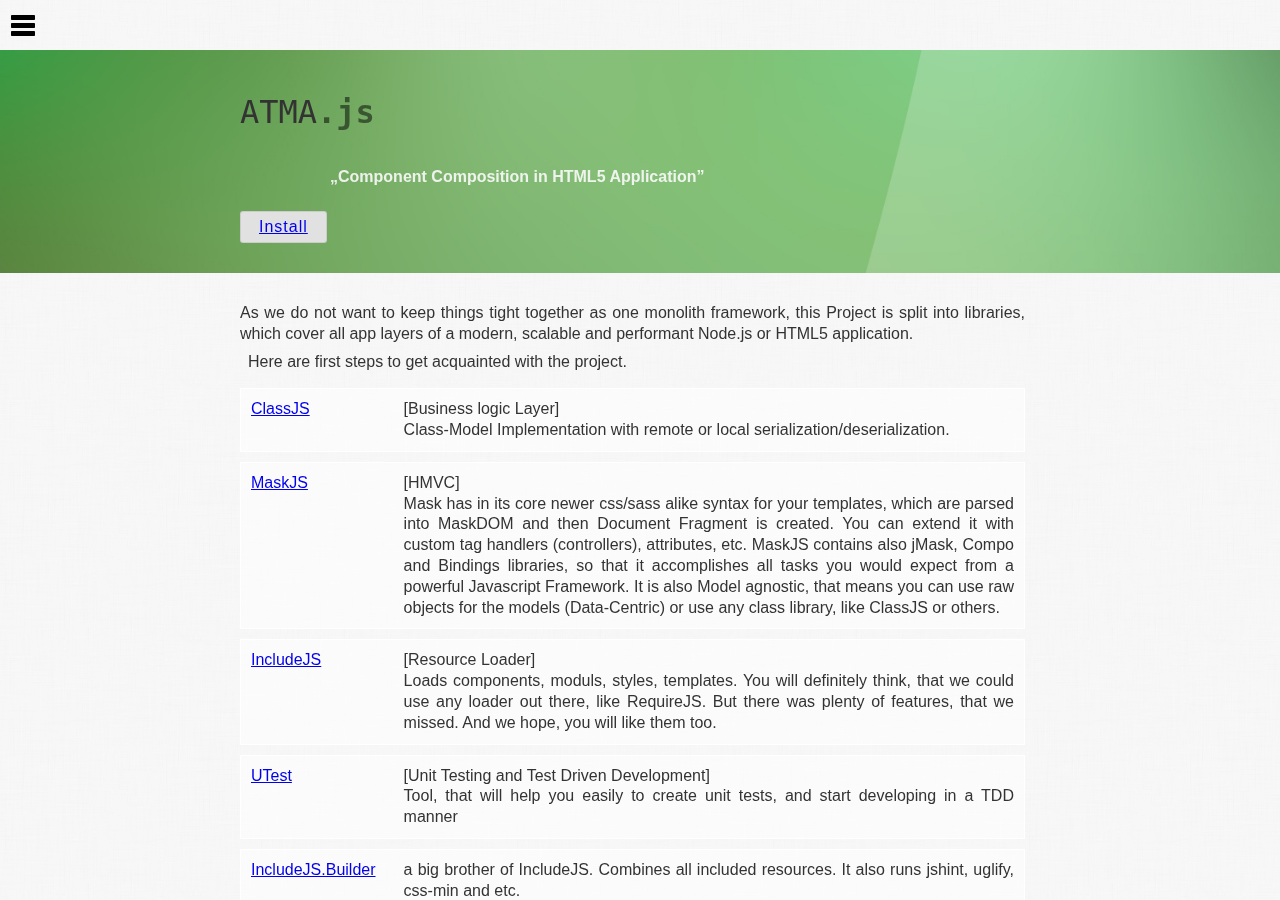
==== commit e6cf47ff: "[++] side menu (+scrollbar)" ====
--- a/index.html
+++ b/index.html
@@ -216,16 +216,34 @@
 }
  </script>
 <script type="include/load" id="includejs-scriptcontrollerdefaultmask" data-appuri="/script/controller/default.mask"> 
+:template #footer {
+	footer {
+		.footer-left > '@ Made in Germany with Love'
+		.footer-right {
+			ul {
+				li > 'MIT'
+				li > 'Feedback'
+				li > '© niob'
+			}
+		}
+	}
+}
+
 layout:master #viewFull {
-
-
-		scroller.maximized > @placeholder #content;
-
-
+	.view > scroller.maximized > .scroller-content > @placeholder #content;
+}
+
+layout:master #fullpage {
+	.view.fullpage > scroller.fullpage {
+		.scroller-content > @placeholder #content;
+		
+		:import #footer;
+	}
 }
 
 layout:master #view {
-
+	
+	.view {
 		header {
 			.header-content {
 				.title style='float:right; text-align:right;' {
@@ -242,15 +260,22 @@
 					> @placeholder;
 			
 				:animation #show {
-					'transform | translateX(100%) > translateX(0%) | 200ms ease-in'
+					'transform | translateX(250px) > translateX(0px) | 200ms ease-in'
+				}
+				
+				:animation #hide {
+					'transform | translateX(0px) > translateX(250px) | 200ms ease-in'
 				}
 			}
 		}
 		
-		scroller {
-			@placeholder #content;
-		}
-
+		scroller #test dtop=-50 {
+			.scroller-content > @placeholder #content;
+			
+			:import #footer;
+		}
+		
+	}
 }
  </script>
 <script type="include/load" id="includejs-scriptcompomenumenumask" data-appuri="/script/compo/menu/menu.mask"> 
@@ -269,8 +294,14 @@
 
 
 
-menu {
+menu.~[: menuHidden ? "hidden"] {
+	
+	.menu-show;
+	
 	scroller {
+		
+		.menu-logo >
+			img src='http://lorempixel.com/200/120/abstract';
 				
 		% each='menuModel' > section {
 			h3.~[class] > '~[title]'
@@ -284,99 +315,128 @@
 
  </script>
 <script type="include/load" id="includejs-pageslibsaboutaboutmask" data-appuri="/pages/libs/about/about.mask"> 
-layout:view master='view' {
+layout:view master='fullpage' {
 
     
 
-    @content #tabs {
-        radioButtons{
-            button.active name='info' > 'Info'
-            button name='com' > 'COM'
-            button name='install' > 'Install'
-            button name='download' > 'Download'
-        }
-    }
-
     @content #content > .container.tabPanel{
-        div.info.active {
-            h4 > 'Component Composition in HTML5 Application without Javascript'
-
+        .info.active {
+            
+            .-about-keyvisual > .content {
+                div style='
+                    font-size: 2em;
+                    line-height: 2em;
+                '
+                //> "['ᴧ:ᵻᴧ].js"
+                 {
+                    //span.-i-bracket > "["
+                    //span.-i-atma > "ᐲᒣᗑᐱ"
+                    span.-i-atma- > 'ATMA'
+                    //span.-i-bracket > "]"
+                    span.-i-js > ".js"
+                 }
+                
+                h4 style='padding-left: 50px;'
+                    > blockquote > '„Component Composition in HTML5 Application”'
+                    
+                button > a href='#/about/install' > 'Install'
+                
+            }
+            
+            .-about-content {
+            
             div style='text-align:justify; padding-right: 15px;' {
                 div >
+                    "As we do not want to keep things tight together as one monolith framework,
+                    this Project is split into libraries, which cover all app layers of a modern, scalable and performant
+                    Node.js or HTML5 application.
+                    
                     "
-                    This is called a Project, to not keep things tight together as one monolith framework.
-                    Here are several
-                    "
-                    tt > "{frameworks / libraries / tools}"
-                    "
-                    , which gained to make your application more consistent
-                    and to reduce development time.
-
-                    At first, you should know, that everything is done with mobile performance in mind."
 
                 p > "Here are first steps to get acquainted with the project."
 
                 ol.about-list {
                      li {
-                        a href='#class' > 'ClassJS'
-                        "
-                            Class-Model Implementation for Business logic Layer with remote (via RESTful) or local
-                            (LocalStorage) serialization/deserialization. 
-                        "
+                        .about-title {
+                            a href='#class' > 'ClassJS'
+                        }
+                        .about-description {
+                            "[Business logic Layer]"
+                            br;
+                            "Class-Model Implementation with remote or local serialization/deserialization."
+                        }
                     }
                     
                     li {
-                        a href='#mask' > 'MaskJS'
-                        "
-                        — HMVC Framework.
-                        "
-                        br;
-                        "Mask has in its core newer css/sass alike syntax for your templates, which are parsed into
-                        MaskDOM and then Document Fragment is created. You can extend it with custom tag handlers (controllers),
-                        attributes, etc.  MaskJS contains also jMask, Compo and Bindings libraries,
-                        so that it accomplishes all tasks you would expect from a powerful Javascript Framework. It is also 
-                        Model agnostic, that means you can use raw objects for the models (Data-Centric) or use any class library,
-                        like ClassJS or others.
-                        "
-                    }
-
-                   
+                        .about-title {
+                            a href='#mask' > 'MaskJS'
+                        }
+                        .about-description {
+                            "[HMVC]"
+                            br;
+                            "Mask has in its core newer css/sass alike syntax for your templates, which are parsed into
+                            MaskDOM and then Document Fragment is created. You can extend it with custom tag handlers (controllers),
+                            attributes, etc.  MaskJS contains also jMask, Compo and Bindings libraries,
+                            so that it accomplishes all tasks you would expect from a powerful Javascript Framework. It is also 
+                            Model agnostic, that means you can use raw objects for the models (Data-Centric) or use any class library,
+                            like ClassJS or others.
+                            "
+                        }
+                    }
+
+
                     li {
-                        a href='http://github.com/tenbits/Compos' target='_blank' > "Compos"
-                        "
-                        — here are some wrappers of well known widgets.
-                        Some of them you may need rare, some of them may become integral part of MaskJS.
-                        Everything depends on your needs.
-                        "
-                    }
-
+                        .about-title {
+                            a href='#include' > "IncludeJS"
+                        }
+                        .about-description {
+                            "[Resource Loader]"
+                            br;
+                            "Loads components, moduls, styles, templates. You will definitely think, 
+                            that we could use any loader out there, like RequireJS.
+                            But there was plenty of features, that we missed. And we hope, you will like them too.
+                            "
+                        }
+                    }
+                    
                     li {
-                        a href='#include' > "IncludeJS"
-                        "
-                        — Resource Loader for your components, moduls, styles, templates. You will definitely think, 
-                        that we could use any loader out there, like RequireJS.
-                        But there was plenty of features, that we missed. And I hope, you will like them too.
-                        "
+                        .about-title {
+                            a href='#utest' > "UTest"
+                        }
+                        .about-description {
+                            "[Unit Testing and Test Driven Development]"
+                            br;
+                            "Tool, that will help you easily to create unit tests, and start developing in a TDD manner"
+                        }
                     }
 
                     li {
-                        a href='#includeBuilder' > 'IncludeJS.Builder'
-                        "
-                        — a big brother of IncludeJS. Combines all included resources.
-                        It also runs jshint, uglify, css-min and etc.
-                        "
+                        .about-title {
+                            a href='#includeBuilder' > 'IncludeJS.Builder'
+                        }
+                        .about-description {
+                            "
+                            a big brother of IncludeJS. Combines all included resources.
+                            It also runs jshint, uglify, css-min and etc.
+                            "
+                        }
                     }
 
                     li {
-                        a href='#mask-animation' > "Mask.Animation" " — CSS3 Animation Library"
-                    }
-
-                    li {
-                        a href='#ruqq' > 'RuqqJS'
-                        "
-                        — contains some other helper classes, as routing, Array and Object utils, etc.
-                        "
-                    }
+                        .about-title {
+                            a href='#mask-animation' > "Mask.Animation"
+                        }
+                        .about-description {
+                            "CSS3 Animation Library"
+                        }
+                    }
+
+                    //li {
+                    //    a href='#ruqq' > 'RuqqJS'
+                    //    "
+                    //    — contains some other helper classes, as routing, Array and Object utils, etc.
+                    //    "
+                    //}
 
                    
                 }
@@ -423,7 +483,7 @@
 
             }
 
-            h6;
+            }
         }
 
         div.com {
--- a/index.build/style.css
+++ b/index.build/style.css
@@ -31,11 +31,11 @@
 	overflow: auto;	
 	font-size:.93em;
 }
-
+/*
 :not(pre) > code[class*="language-"],
 pre[class*="language-"] {
 	background: #f5f2f0;
-}
+}*/
 
 /* Inline code */
 :not(pre) > code[class*="language-"] {
@@ -235,6 +235,10 @@
 }
 
 .-hidden.-show {
+	display: block;
+}
+
+.-tabs.scrollbar > .-tab-panels > .-hidden {
 	display: block;
 }
 
@@ -416,20 +420,22 @@
   height: 100%;
   min-height: 300px;
   line-height: 1.3em;
-  margin: 0 auto;
-}
-#views .view {
+}
+#views > .view {
+  margin-left: 250px;
   -webkit-box-sizing: border-box;
   -moz-box-sizing: border-box;
   box-sizing: border-box;
   position: relative;
-  margin: 0 auto;
   display: none;
   z-index: 999;
   height: 100%;
 }
-#views .view.active {
+#views > .view.active {
   display: block;
+}
+#views > .view.fullpage {
+  margin-left: 0;
 }
 .view header > .header-content {
   -webkit-box-sizing: border-box;
@@ -448,7 +454,7 @@
   display: block;
   background: url('/images/dust2-grad.png') 0 0 repeat-x;
 }
-.view header {
+.view > header {
   background: none;
   position: relative;
   top: 0px;
@@ -457,19 +463,23 @@
   position: fixed;
   z-index: 3;
 }
-.view header a {
+.view > header a {
   color: #333;
 }
 .view > .side-menu {
   width: 250px;
   left: -250px;
-  top: 100px;
+  height: 100%;
   position: absolute;
   text-align: right;
   list-style: none;
-}
-.side-menu {
   overflow: hidden;
+}
+.side-menu .group {
+  position: absolute;
+  top: 100px;
+  left: 0px;
+  width: 100%;
 }
 .side-menu .group > .side-menu-item {
   -webkit-box-sizing: border-box;
@@ -477,7 +487,7 @@
   box-sizing: border-box;
   padding: 4px 8px;
   margin: 3px 3px 3px 40px;
-  background: rgba(61, 155, 68, 0.5);
+  background: rgba(61, 155, 68, 0.6);
   color: #fff;
   cursor: pointer;
   -webkit-transition: background 100ms ease-in;
@@ -506,24 +516,20 @@
   -webkit-overflow-scrolling: touch;
 }
 .view > .scroller > .scroller-container {
+  -webkit-box-sizing: border-box;
+  -moz-box-sizing: border-box;
+  box-sizing: border-box;
+  min-height: 100%;
+  padding-top: 50px;
+  padding-bottom: 60px;
+  -webkit-transform: translateZ(0px);
+}
+.view > .scroller > .scroller-container > .scroller-content {
   max-width: 800px;
   margin: 0 auto;
-  padding-top: 50px;
-  -webkit-transform: translateZ(0px);
-}
-.view section {
-  padding: 10px 20px;
-}
-.view footer {
-  /* border-bottom-left-radius: 12px;
-    border-bottom-right-radius: 12px;*/
-
-  /*position: absolute;   */
-
-  bottom: 0px;
-  width: 100%;
-  border-bottom: 0px solid #333;
-  border-top: 1px solid #333;
+}
+.fullpage.view > .scroller > .scroller-container > .scroller-content {
+  max-width: none;
 }
 .view > .scroller.maximized {
   top: -50px;
@@ -532,6 +538,66 @@
   bottom: 0px;
   opacity: 1;
 }
+.scroller-container > footer {
+  -webkit-box-sizing: border-box;
+  -moz-box-sizing: border-box;
+  box-sizing: border-box;
+  width: 50%;
+  height: 40px;
+  padding: 0 30px;
+  background: rgba(61, 155, 68, 0.09999999999999998);
+  position: absolute;
+  bottom: 0px;
+  right: 0px;
+  color: #000;
+  font-weight: 100;font-size: .9em;
+  line-height: 40px;
+  opacity: .5;
+  -webkit-transition: opacity 200ms ease-in, background 200ms ease-in, color 200ms linear;
+  -moz-transition: opacity 200ms ease-in, background 200ms ease-in, color 200ms linear;
+  -o-transition: opacity 200ms ease-in, background 200ms ease-in, color 200ms linear;
+  -ms-transition: opacity 200ms ease-in, background 200ms ease-in, color 200ms linear;
+  transition: opacity 200ms ease-in, background 200ms ease-in, color 200ms linear;
+}
+.scroller-container > footer:before {
+  width: 0px;
+  height: 0px;
+  border-style: solid;
+  border-width: 0 0 40px 40px;
+  border-color: transparent;
+  border-bottom-color: rgba(61, 155, 68, 0.09999999999999998);
+  position: absolute;
+  left: -40px;
+  top: 0px;
+  content: ' ';
+  -webkit-transition: -webkit-border-color 200ms ease-in;
+  -moz-transition: -moz-border-color 200ms ease-in;
+  -o-transition: border-color 200ms ease-in;
+  -ms-transition: border-color 200ms ease-in;
+  transition: border-color 200ms ease-in;
+}
+.scroller-container > footer:hover {
+  color: white;
+  opacity: 1;
+  background: #3d9b44;
+}
+.scroller-container > footer:hover:before {
+  border-bottom-color: #3d9b44;
+}
+.footer-left {
+  float: left;
+}
+.footer-right {
+  text-align: right;
+}
+.footer-right > ul {
+  list-style: none;
+  display: inline-block;
+}
+.footer-right > ul > li {
+  display: inline-block;
+  padding: 0 10px;
+}
 
 menu {
   -webkit-box-sizing: border-box;
@@ -549,7 +615,7 @@
   position: absolute;
   margin: 0px;
   padding: 0px;
-  z-index: 99;
+  z-index: 101;
   background: #f3f0ed url(/images/dust2.png) 0 0 repeat;
   color: #191919;
   -webkit-perspective: 500px;
@@ -572,15 +638,24 @@
   -ms-transform: translateX(-250px);
   transform: translateX(-250px);
 }
-xmenu.hidden > .scroller {
-  -webkit-transform: translateX(-10px) scale(.9);
-  -moz-transform: translateX(-10px) scale(.9);
-  -o-transform: translateX(-10px) scale(.9);
-  -ms-transform: translateX(-10px) scale(.9);
-  transform: translateX(-10px) scale(.9);
+menu > .menu-show {
+  opacity: 0;
+  width: 32px;
+  height: 32px;
+  background: url('/images/ico/menu.png') center center no-repeat;
+  position: absolute;
+  right: -40px;
+  top: 10px;
+  -webkit-transition: opacity 500ms;
+  -moz-transition: opacity 500ms;
+  -o-transition: opacity 500ms;
+  -ms-transition: opacity 500ms;
+  transition: opacity 500ms;
   pointer-events: none;
-  opacity: .5;
-  overflow: hidden;
+}
+menu.hidden > .menu-show {
+  cursor: pointer;
+  opacity: 1;
 }
 menu.closed {
   -webkit-transform: perspective(400) rotateY(90deg);
@@ -616,7 +691,11 @@
 }
 menu > .scroller > .scroller-container {
   -webkit-transform: translateZ(0px);
-  padding: 0px 40px;
+  padding: 0px;
+}
+.menu-logo {
+  padding-top: 15px;
+  text-align: center;
 }
 menu .viewTitle {
   cursor: pointer;
@@ -703,7 +782,7 @@
   width: 100%;
   padding: 0 2px;
   color: #fff;
-  background: #3D9B44;
+  background: #3d9b44;
   -webkit-transform-origin: 50% 0%;
   -moz-transform-origin: 50% 0%;
   -o-transform-origin: 50% 0%;
@@ -717,7 +796,7 @@
 }
 .roll-link:hover span {
   color: grey;
-  background: #3D9B44;
+  background: #3d9b44;
   -webkit-transform: translate3d(0px, 0px, -30px) rotateX(90deg);
   -moz-transform: translate3d(0px, 0px, -30px) rotateX(90deg);
   -o-transform: translate3d(0px, 0px, -30px) rotateX(90deg);
@@ -742,6 +821,12 @@
   font-style: italic;
   font-weight: 400;
   src: local('Open Sans Italic'), local('OpenSans-Italic'), url(http://themes.googleusercontent.com/static/fonts/opensans/v6/xjAJXh38I15wypJXxuGMBobN6UDyHWBl620a-IRfuBk.woff) format('woff');
+}
+@font-face {
+  font-family: 'Michroma';
+  font-style: normal;
+  font-weight: 400;
+  src: local('Michroma'), url(http://themes.googleusercontent.com/static/fonts/michroma/v4/FZQqjemuMkmQGwk1YxMXlfesZW2xOQ-xsNqO47m55DA.woff) format('woff');
 }
 html,
 body {
@@ -804,7 +889,6 @@
   box-sizing: border-box;
   height: 100%;
   min-height: 100%;min-width: 800px;
-  margin-left: 250px;
   position: relative;
   z-index: 100;
 }
@@ -845,12 +929,11 @@
   border-right-width: 1px;
 }
 .radioButtons > button.active {
-  box-shadow: inset 0px 0px 10px #000;
   border-color: rgba(0, 0, 0, 0.5);
   background: transparent;
-  color: #A9D7AB;
+  color: #F7F7F7;
   text-shadow: 0px 0px 5px #000;
-  background: #2d2c2b url(../images/low_contrast_linen.png) 0 0 repeat;
+  background: #191919;
 }
 .tabPanel > * {
   display: none;
@@ -859,15 +942,6 @@
   display: block;
 }
 /** content */
-.view .scroller {
-  /*background: #F3F0ED url(../images/dust2.png) 0 0 repeat;*/
-
-}
-.container {
-  /*min-height:100%;*/
-
-  padding: 10px;
-}
 h6,
 h5,
 h4 {
@@ -1014,8 +1088,8 @@
   background: transparent;
 }
 ::-webkit-scrollbar-thumb {
-  background: #3D9B44;
+  background: #3d9b44;
 }
 ::-webkit-scrollbar-thumb:window-inactive {
-  background: #3D9B44;
-}
+  background: #3d9b44;
+}
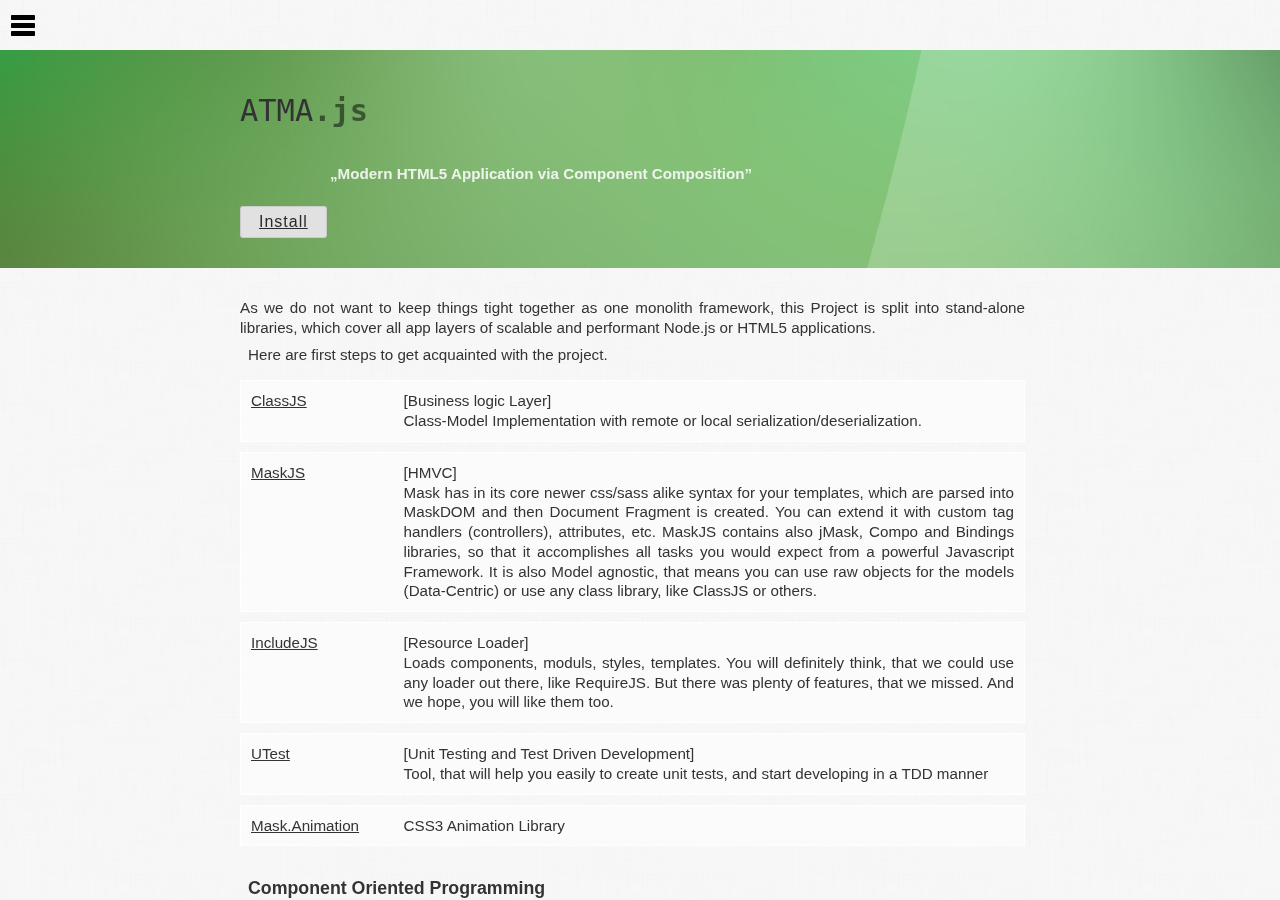
==== commit 18b26a1e: "[side menu] mask-compo.api" ====
--- a/index.html
+++ b/index.html
@@ -222,7 +222,7 @@
 		.footer-right {
 			ul {
 				li > 'MIT'
-				li > 'Feedback'
+				li > a href='#/feedback' > 'Feedback'
 				li > '© niob'
 			}
 		}
@@ -337,9 +337,9 @@
                  }
                 
                 h4 style='padding-left: 50px;'
-                    > blockquote > '„Component Composition in HTML5 Application”'
+                    > blockquote > '„Modern HTML5 Application via Component Composition”'
                     
-                button > a href='#/about/install' > 'Install'
+                button > a href='#/get/install' > 'Install'
                 
             }
             
@@ -348,8 +348,8 @@
             div style='text-align:justify; padding-right: 15px;' {
                 div >
                     "As we do not want to keep things tight together as one monolith framework,
-                    this Project is split into libraries, which cover all app layers of a modern, scalable and performant
-                    Node.js or HTML5 application.
+                    this Project is split into stand-alone libraries, which cover all app layers of scalable and performant
+                    Node.js or HTML5 applications.
                     
                     "
 
@@ -410,18 +410,18 @@
                         }
                     }
 
-                    li {
-                        .about-title {
-                            a href='#includeBuilder' > 'IncludeJS.Builder'
-                        }
-                        .about-description {
-                            "
-                            a big brother of IncludeJS. Combines all included resources.
-                            It also runs jshint, uglify, css-min and etc.
-                            "
-                        }
-                    }
-
+                    //li {
+                    //    .about-title {
+                    //        a href='#includeBuilder' > 'IncludeJS.Builder'
+                    //    }
+                    //    .about-description {
+                    //        "
+                    //        a big brother of IncludeJS. Combines all included resources.
+                    //        It also runs jshint, uglify, css-min and etc.
+                    //        "
+                    //    }
+                    //}
+                    //
                     li {
                         .about-title {
                             a href='#mask-animation' > "Mask.Animation"
@@ -430,172 +430,65 @@
                             "CSS3 Animation Library"
                         }
                     }
-
-                    //li {
-                    //    a href='#ruqq' > 'RuqqJS'
-                    //    "
-                    //    — contains some other helper classes, as routing, Array and Object utils, etc.
-                    //    "
-                    //}
-
                    
                 }
             }
 
 
-            div.hint > '∗ Optimized for  ￦ebKit Engine (mobile and desktop)'
-            div.hint > '∗ Almost all libraries could be used in nodejs environment'
-
-            div {
-                h6;
-                'So, what does this mean — "without Javascript"?'
-                ' As for example, lets look at jQuery widget initialization — '
-                ol {
-                    li > code > 'Define placeholder or container in HTML markup'
-                    li > code > '"Somewhere" in code — $("#myCompo").initMyComponent(config)'
-                }
-                'It looks simple — only 2 lines. ' b > i > 'BUT' ', this 2 lines have also 2 Problems.'
-                ol {
-                    li {
-                        div > 'Tao'
-                        div >'You separate this two lines. (1) is in markup and (2) is "somewhere" in javascript file.'
-                        div > 'Smth. must be defined only once - not twice.'
-                    }
-                    li {
-                        div > 'Actual Performance'
-                        div > '(2) line has performance issues - '
-                        ul  {
-                           li > 'additional DOM Querying'
-                           li > 'additional DOM Re-flow and Repaint, while rendering in that HTMLElement'
-                        }
-                    }
-                }
-
-                'This Project aims to cut off this two problems and the third one — ' b > i > 'Source Code Organization'
-
                 p {
-                    'What is jQuery Widget usually consists of? Right — javascript, css, images ...' br;
-                    'So to use this widget you have to copy images and scripts into project directory, copy css into application styles.' br;
-                    'Comfortable? Definitely no. With IncludeJS you "include" this all with only 1 line of code.'
-                }
-
-                'Interested? Look at the libraries and examples.'
-
-            }
-
-            }
-        }
-
-        div.com {
-            h4 > 'Component Oriented Programming'
-            div > 'Main Feature of MaskJS, beyond its simple markup and fast parsers, is the MaskDOM and Custom Tags. With it you develop not the application,
-            but the Components. In this way, you are concentrated all the time on small discrete parts(components) or delegate the development upon your team. 
-            Once written, you do not need to initialize it itself, or use any placeholders, just load the handler as generic Javascript and you
-            are ready to use it in templates. IncludeJS would help to load all required resources - css, templates and any javascript helpers. Markup becomes more 
-            generic patterns: '
-            ul {
-                li {
-                    h5 > 'Encapsulation'
-                    'Usually dialogs markup looks as such:'
-                    prism language="markup" > formatter:pre {"
-
-                        <div class='overlay'>
-                            <div class='container'>
-                                <div class='dialog'>
-                                    <!--content-->
-                        </div></div></div>
-
-                    "}
-                    
-                    'With MaskJS it could be:'
-                    prism > ":dialog { <!-- content --> }"
-                }
-                li {
-                    h5 > 'Component Fabric Pattern'
-
-                    'Ex.  Make your app responsible'
-
-                    prism > ':screen small="Compo1" big="Compo2" { <!-- template --> }'
-                    prism > "mask.registerHandler(':myCompo', Info.smallScreen ? Compo1 : Compo2); "
-                }
-                li {
-                    h5 > 'Inheritance'
-                    div > 'Inherit from any component controller and override or extend the functionality.'
-                }
-                li {
-                    h5 > 'Injection'
-                    div > 'Replace any element (even "div" tag) with your implementation (for tests, debug, release). Wrap any markup parts with your handler
-                        and control any behavior.'
-                }
-
-                li {
-                    '... and much more things you can start with it.'
+                    h3 > 'Component Oriented Programming'
+                    div > 'Main Feature of MaskJS, beyond its simple markup and fast parsers, is the MaskDOM and Custom Tags. With it you develop not the application,
+                    but the Components. In this way, you are concentrated all the time on small discrete parts(components) or delegate the development upon your team. 
+                    Once written, you do not need to initialize it itself, or use any placeholders, just load the handler as generic Javascript and you
+                    are ready to use it in templates. IncludeJS would help to load all required resources - css, templates and any javascript helpers. Markup receive more 
+                    generic patterns: '
+                    ul {
+                        li {
+                            h4 > 'Encapsulation'
+                            'Usually dialogs markup looks as such:'
+                            prism language="markup" > formatter:pre {"
+        
+                                <div class='overlay'>
+                                    <div class='container'>
+                                        <div class='dialog'>
+                                            <!--content-->
+                                </div></div></div>
+        
+                            "}
+                            
+                            'With MaskJS it could be:'
+                            prism language="css" > formatter:pre {"
+                                :dialog {
+                                    // content
+                                }
+                            "
+                        }
+                        li {
+                            h4 > 'Component Fabric Pattern'
+        
+                            'E.g. : Additional tool in responsible design'
+        
+                            prism > ':screen small="Compo1" big="Compo2" { <!-- template --> }'
+                            prism > "mask.registerHandler(':myCompo', Info.smallScreen ? Compo1 : Compo2); "
+                        }
+                        li {
+                            h4 > 'Inheritance'
+                            div > 'Inherit from any component controller and override or extend the functionality.'
+                        }
+                        li {
+                            h4 > 'Injection'
+                            div > 'Replace any element (even "div" tag) with your implementation (for tests, debug, release). Wrap any markup parts with your handler
+                                and control any behavior.'
+                        }
+        
+                        li {
+                            '... and much more things you can start with it.'
+                        }
+                    }
                 }
             }
         }
 
-        div.install {
-            ol {
-                li {
-                    'Install nodejs environment'
-                    div > code > a href='http://nodejs.org' target=_blank > 'NodeJS > Download'
-                    div > code > a href='http://yuilibrary.com/yui/docs/tutorials/git/' target=_blank > 'GIT'
-                    div > code > a href='http://www.python.org/getit/releases/2.7.4/' target=_blank> 'Python'
-                    div >
-                        code >
-                            a
-                                href='http://www.microsoft.com/visualstudio/eng/products/visual-studio-express-products'
-                                target=_blank
-                                    > '(Windows) C++ Compiler'
-                }
-                
-                li {
-                    'Install IncludeJS'
-                    div > code > '$ npm install includejs'
-
-                    .hint {
-                        'test: ' code > 'ijs --help'
-                    }
-                }
-                li {
-                    'Install LibJS Libraries'
-                    div > code > '$ cd c:/anyfolder/to/save/libjs_libraries'
-                    div > code > '$ ijs git-clone libjs'
-                    .hint {
-                        'test: ' code > 'ijs globals'
-                        p > 'Should contain in projects.libjs.path = "file:///c:/anyfolder/to/save/libjs_libraries"'
-                    }
-                }
-                li {
-                    h5 > 'Template Project'
-
-                    div > code > '$ cd c:/any/temp/folder'
-                    div > code > '$ ijs template starter'
-
-                    .hint {
-                        'In some case to create symbolic links to installed libjs you have run this command with admin. rights'
-                    }
-                    .hint {
-                        'test: ' code > 'ijs server index.dev.html'
-                        p > 'Page should be opened, or navigate to http://localhost:5777/index.dev.html'
-                        p > 'If you see some text on the page, then everything was successfully installed'
-                    }
-                }
-
-                li {
-                    h5 > 'Todo MVC'
-                    div > code > '$ cd c:/any/temp/folder'
-                    div > code > '$ ijs template todoapp'
-
-                    p {
-                        'Play around with small todo app, to see maskjs/includejs in work'
-                    }
-                }
-            }
-        }
-        
-        .download >
-            :downloader;
         
     }
 
--- a/index.build/style.css
+++ b/index.build/style.css
@@ -420,6 +420,7 @@
   height: 100%;
   min-height: 300px;
   line-height: 1.3em;
+  font-size: .95em;
 }
 #views > .view {
   margin-left: 250px;
@@ -467,13 +468,17 @@
   color: #333;
 }
 .view > .side-menu {
+  -webkit-box-sizing: border-box;
+  -moz-box-sizing: border-box;
+  box-sizing: border-box;
   width: 250px;
+  height: 100%;
   left: -250px;
-  height: 100%;
   position: absolute;
   text-align: right;
   list-style: none;
-  overflow: hidden;
+  overflow: auto;
+  overflow-x: hidden;
 }
 .side-menu .group {
   position: absolute;
@@ -525,11 +530,16 @@
   -webkit-transform: translateZ(0px);
 }
 .view > .scroller > .scroller-container > .scroller-content {
+  -webkit-box-sizing: border-box;
+  -moz-box-sizing: border-box;
+  box-sizing: border-box;
   max-width: 800px;
   margin: 0 auto;
+  padding-left: 20px;padding-right: 5px;
 }
 .fullpage.view > .scroller > .scroller-container > .scroller-content {
   max-width: none;
+  padding: 0;
 }
 .view > .scroller.maximized {
   top: -50px;
@@ -654,11 +664,23 @@
   pointer-events: none;
 }
 menu.hidden > .menu-show {
-  cursor: pointer;
+  cursor: pointer !important;
   opacity: 1;
-}
-menu.closed {
-  -webkit-transform: perspective(400) rotateY(90deg);
+  pointer-events: auto !important;
+}
+menu.hidden.forced {
+  -webkit-transform: translateX(0px);
+  -moz-transform: translateX(0px);
+  -o-transform: translateX(0px);
+  -ms-transform: translateX(0px);
+  transform: translateX(0px);
+  -webkit-box-shadow: 5px 0px 20px rgba(0, 0, 0, 0.5);
+  -moz-box-shadow: 5px 0px 20px rgba(0, 0, 0, 0.5);
+  box-shadow: 5px 0px 20px rgba(0, 0, 0, 0.5);
+  color: 5px 0px 20px rgba(0, 0, 0, 0.5);
+}
+menu.hidden.forced > .menu-show {
+  opacity: 0;
 }
 .menu-help:after {
   content: ' ';
@@ -854,6 +876,9 @@
 button {
   font-family: 'Open Sans', 'Segoe UI', 'Helvetica', sans-serif;
 }
+a {
+  color: inherit;
+}
 ul {
   margin: 0px;
 }
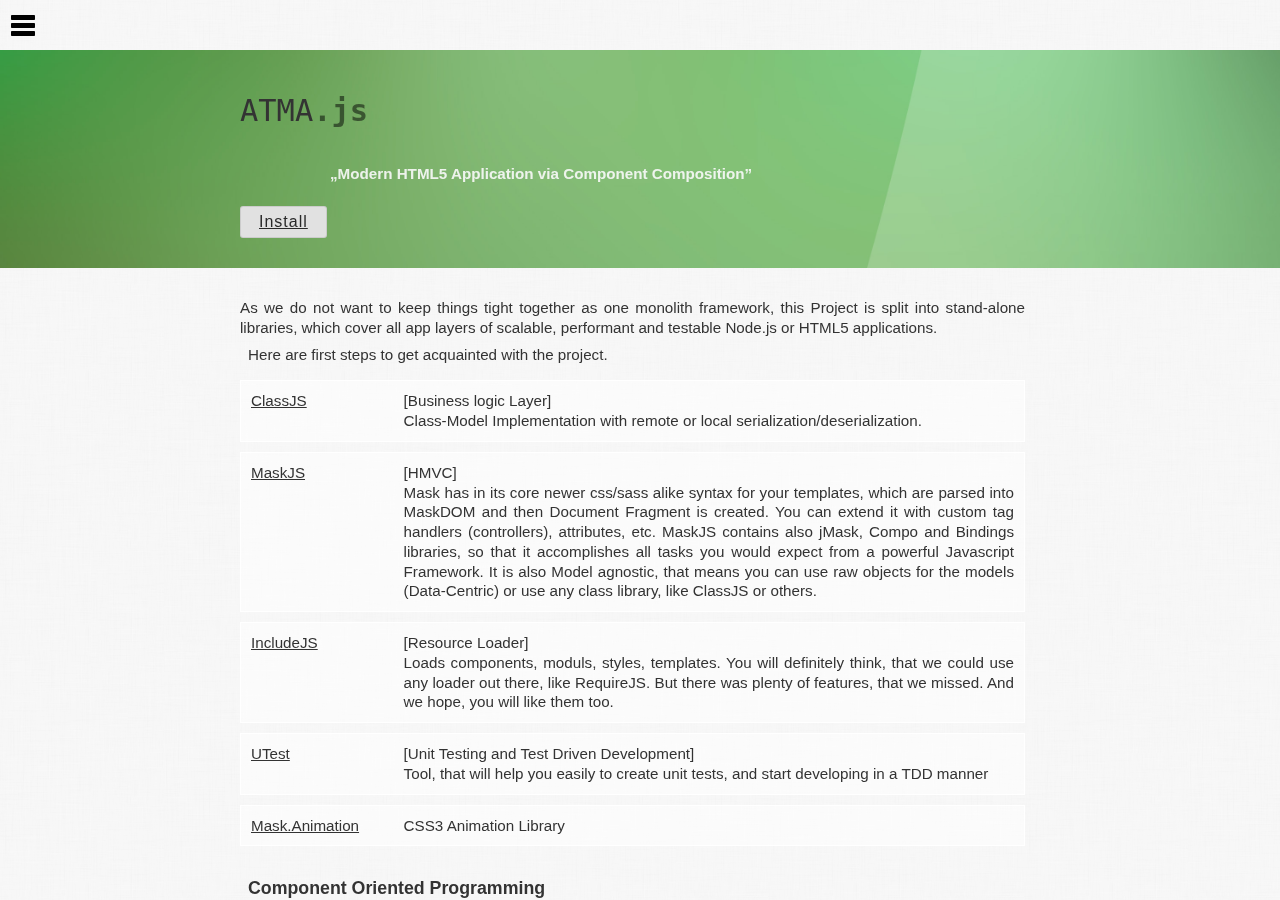
==== commit 38b1b532: "[mask.animation][mask.compo]" ====
--- a/index.html
+++ b/index.html
@@ -348,7 +348,7 @@
             div style='text-align:justify; padding-right: 15px;' {
                 div >
                     "As we do not want to keep things tight together as one monolith framework,
-                    this Project is split into stand-alone libraries, which cover all app layers of scalable and performant
+                    this Project is split into stand-alone libraries, which cover all app layers of scalable, performant and testable 
                     Node.js or HTML5 applications.
                     
                     "
